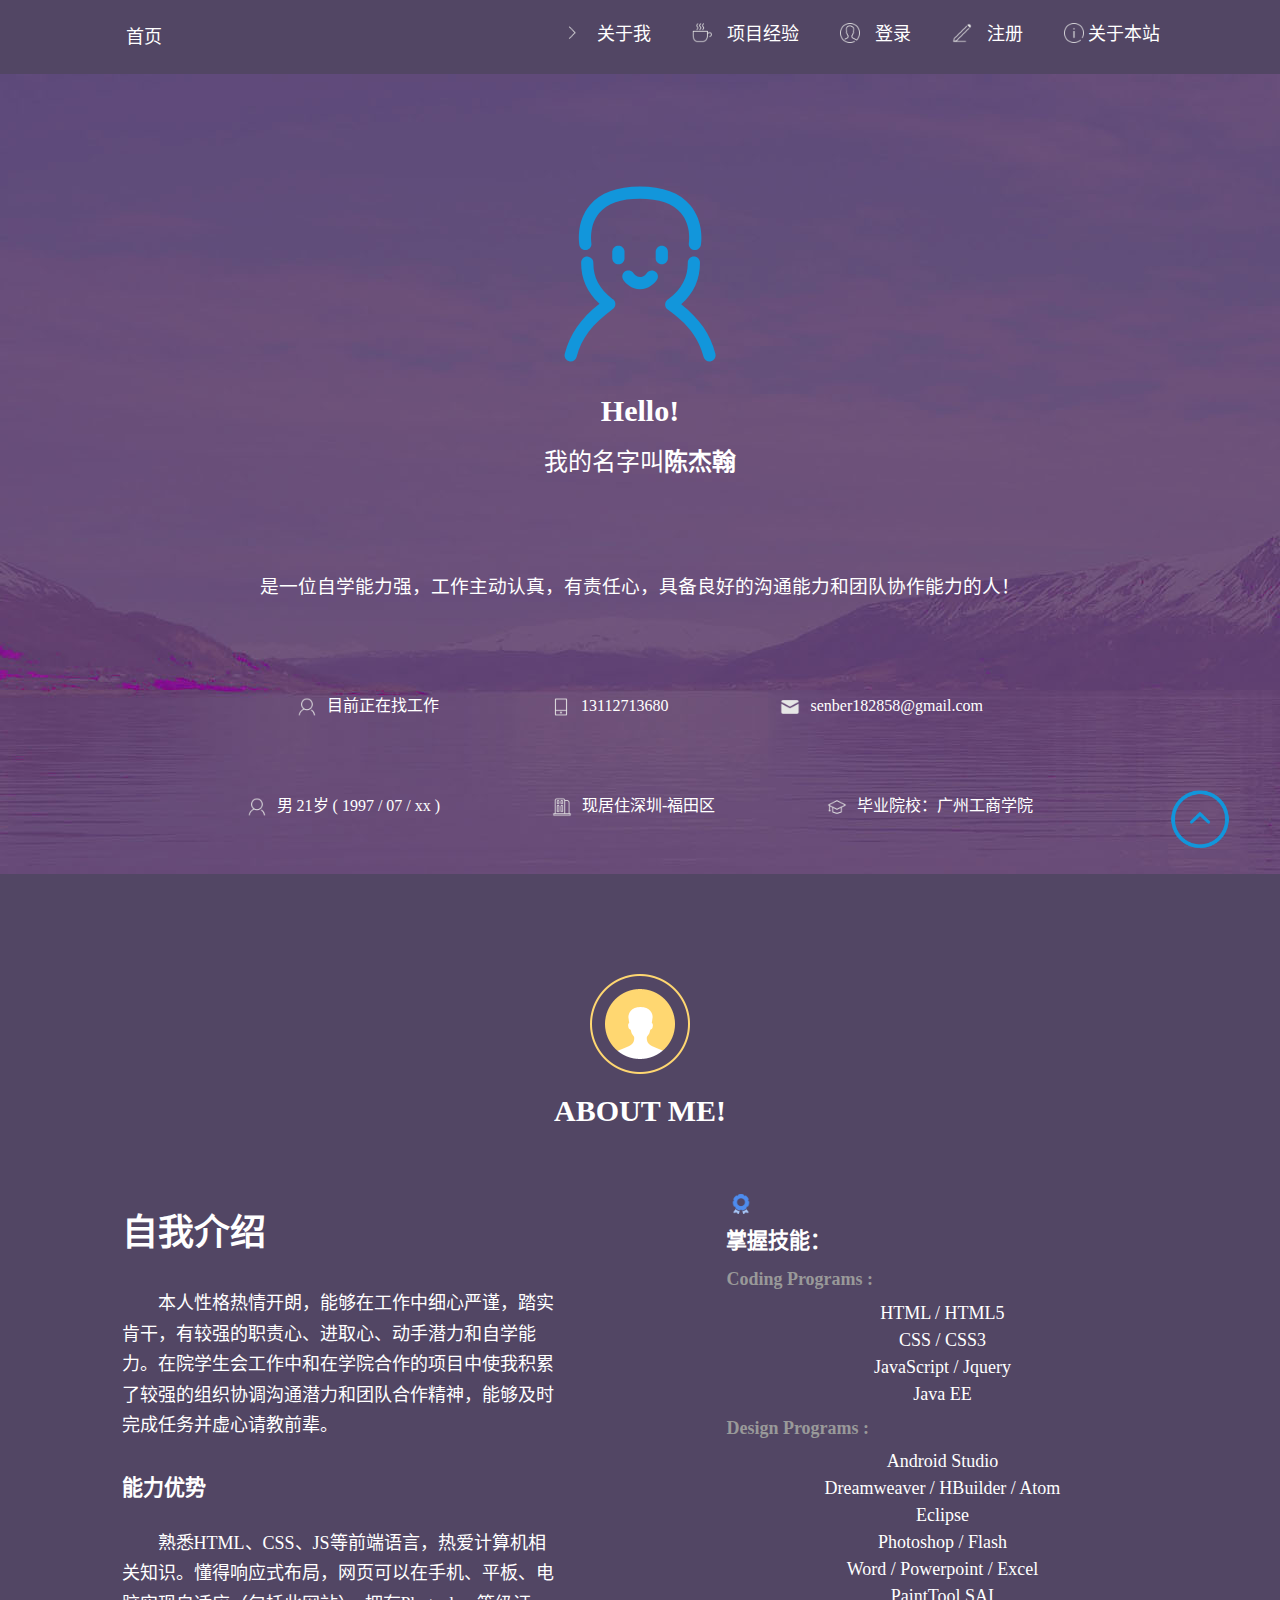
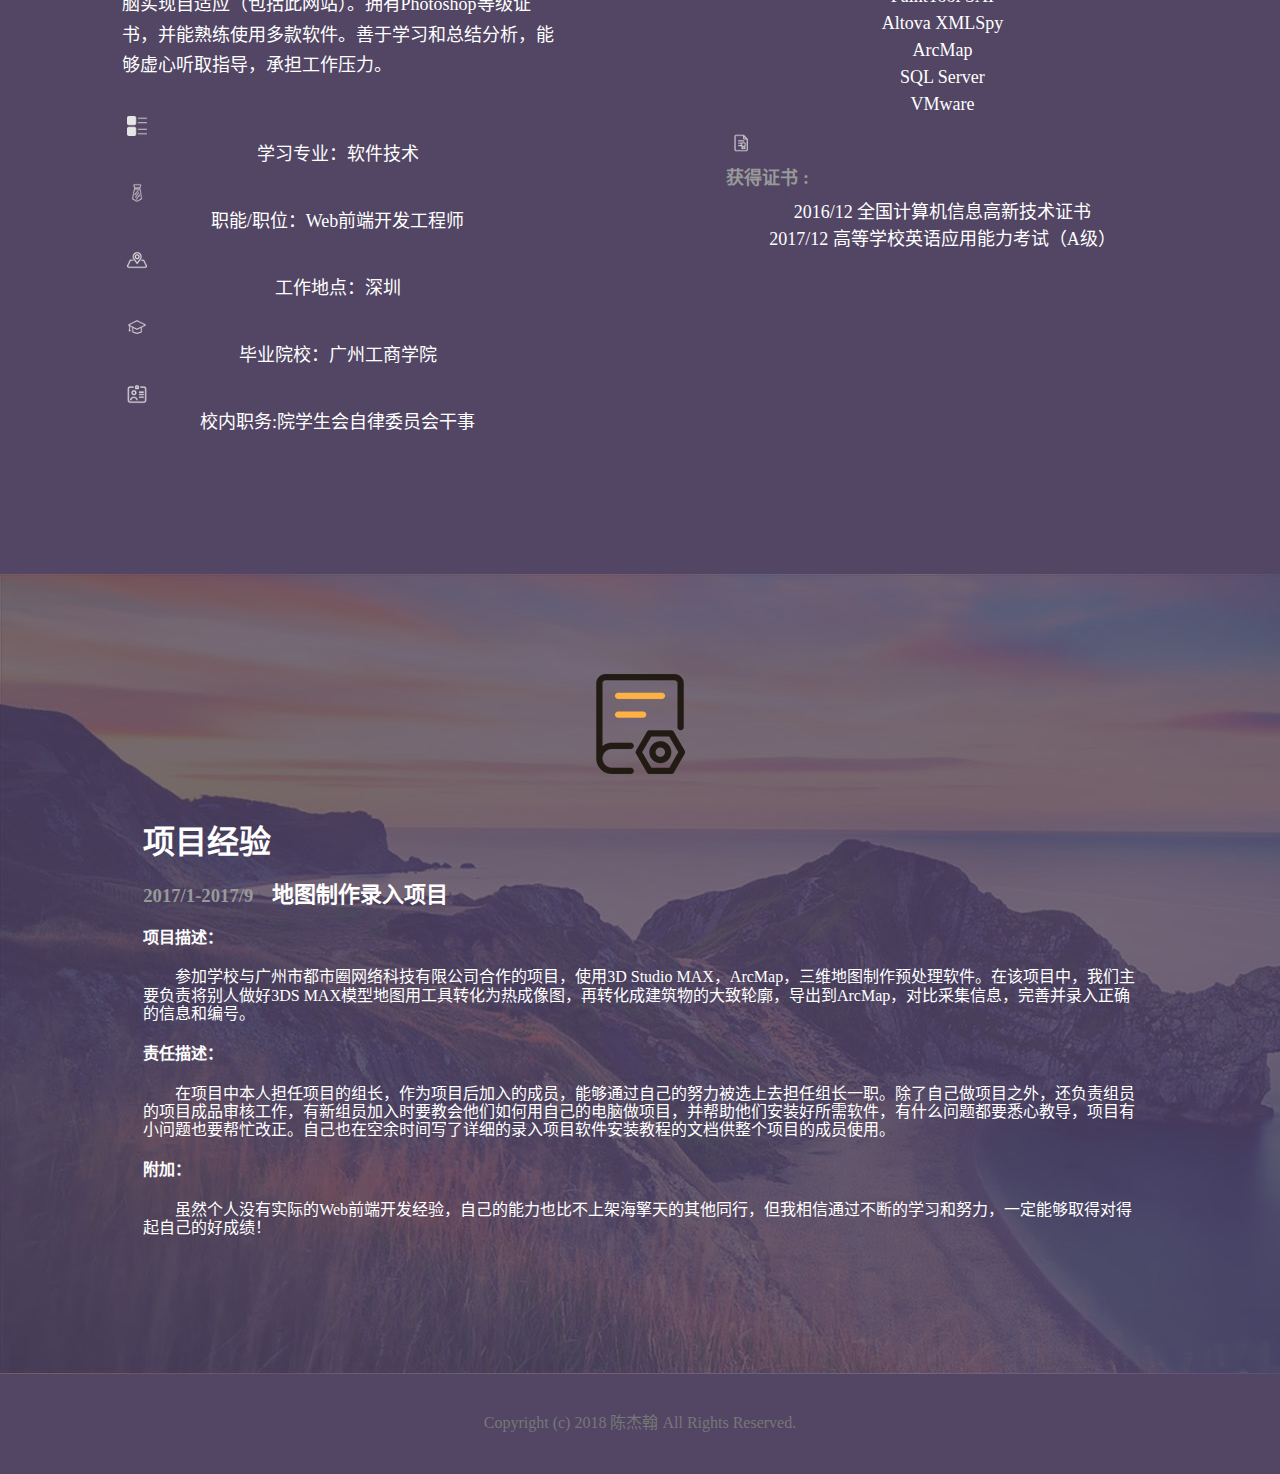
==== index.html @ fefbe946 "Initial commit" ====
<!DOCTYPE html>
<html lang="zh-CN">
<head>
  <meta charset="UTF-8">
  <meta name="viewport" content="width=device-width, initial-scale=1.0">
  <meta http-equiv="X-UA-Compatible" content="ie=edge">
  <title>Personal Homepage 个人主页</title>
  <link rel="stylesheet" href="css/loader.css">
  <script type='text/javascript' src='js/jquery.min.js'></script>
  <link rel="stylesheet" href="css/normalize.css">
  <link rel="stylesheet" href="css/main.css">
  <link rel="stylesheet" href="css/buttons.css">
  <link rel="stylesheet" media="(max-width:766px)" href="css/main-mobile.css">
</head>
<body>
<!--页面加载start-->
  <link rel="stylesheet" type="text/css" href="css/loader.css">
    <script type="text/javascript">
    // 等待所有加载
      $(window).load(function(){
        $('body').addClass('loaded');
        $('#loader-wrapper .load_title').remove();
      });
    </script>
  <div id="loader-wrapper">
      <div id="loader"></div>
      <div class="loader-section section-left"></div>
      <div class="loader-section section-right"></div>
      <div class="load_title">正在加载个人主页站点<br><span>V1.0（Test）</span></div>
  </div>
<!--页面加载end-->
    <div class="top-nav">
      <div class="container clear-float">
        <div class="fl">
          <a class="item" href="index.html">首页</a>
        </div>
        <div class="fr">
          <a href="#second-bar-background"><img class="item-logo" src="img/item01.png" alt="网络错误，图片无法显示！"></a>
          <a class="item" href="#second-bar-background" title="点击跳转到个人简介">关于我</a>
          <a href="#third-bar-background"><img class="item-logo" src="img/item02.png" alt="网络错误，图片无法显示！"></a>
          <a class="item" href="#third-bar-background" title="点击跳转到项目经验">项目经验</a>
          <a href="login.html"><img class="item-logo" src="img/item03.png" alt="网络错误，图片无法显示！"></a>
          <a class="item" href="login.html" title="点击跳转到登录页面">登录</a>
          <a href="register.html"><img class="item-logo" src="img/item04.png" alt="网络错误，图片无法显示！"></a>
          <a class="item" href="register.html" title="点击跳转到注册页面">注册</a>
          <label id="menu-toggle" for="menu-checkbox"><img class="item-logo button-hover" src="img/item05.png" alt="网络错误，图片无法显示！"></label>
          <label id="menu-toggle" class="item-button" for="menu-checkbox">关于本站</label>
          <input id="menu-checkbox" type="checkbox">
          <div class="bar-nav">
            <h1 style="text-align: center;">关于本站</h1>
            <h3 style="text-align: center;">此网站用于个人简历用途，不作为商业用途。</h3>
            <hr/>
            <h5 style="text-align: center;">所使用开发编辑器为Atom。</h5>
            <h5 style="text-align: right;">编写者：陈杰翰</h5>
            <h6 style="text-align: right;">创建时间-2018年9月20号</h6>
            <h6 style="text-align: right;">最后更新时间-2018年9月23号</h6>
            <h6 style="text-align: right;">版本：1.1.1 （Test）</h6>
          </div>
        </div>
      </div>
    </div>
    <div class="side-bar-background">
      <div class="side-bar">
        <div class="my-logo">
            <img class="my-logo-images" src="img/my-logo.png" alt="网络错误，图片无法显示！">
        </div>
        <div class="side-bar-title">
            <h1>Hello!</h1>
            <h2>我的名字叫<span>陈杰翰</span></h2>
            <h3>是一位自学能力强，工作主动认真，有责任心，具备良好的沟通能力和团队协作能力的人！</h3>
            <div class="first-tbody">
                <div class="first-tbody-text">
                  <img src="img/item06.png" alt="网络错误，图片无法显示！">目前正在找工作
                </div>
                <div class="first-tbody-text">
                  <img src="img/item07.png" alt="网络错误，图片无法显示！">13112713680
                </div>
                <div class="first-tbody-text">
                  <img src="img/item08.png" alt="网络错误，图片无法显示！">senber182858@gmail.com
                </div>
            </div>
            <div class="first-tbody">
                <div class="first-tbody-text">
                  <img src="img/item06.png" alt="网络错误，图片无法显示！">男 21岁 ( 1997 / 07 / xx )
                </div>
                <div class="first-tbody-text">
                  <img src="img/item09.png" alt="网络错误，图片无法显示！">现居住深圳-福田区
                </div>
                <div class="first-tbody-text">
                  <img src="img/item10.png" alt="网络错误，图片无法显示！">毕业院校：广州工商学院
                </div>
            </div>
        </div>
      </div>
    </div>
    <div id="second-bar-background" class="second-bar-background">
      <div class="second-bar">
        <div class="second-logo">
          <img class="second-logo-images" src="img/second-logo.png" alt="网络错误，图片无法显示！">
        </div>
        <div class="seb-text1">ABOUT ME!</div>
        <div class="sec-fl">
          <h1>自我介绍</h1>
          <div class="text-my">本人性格热情开朗，能够在工作中细心严谨，踏实肯干，有较强的职责心、进取心、动手潜力和自学能力。在院学生会工作中和在学院合作的项目中使我积累了较强的组织协调沟通潜力和团队合作精神，能够及时完成任务并虚心请教前辈。</div>
          <h3>能力优势</h3>
          <div class="text-my">熟悉HTML、CSS、JS等前端语言，热爱计算机相关知识。懂得响应式布局，网页可以在手机、平板、电脑实现自适应（包括此网站）。拥有Photoshop等级证书，并能熟练使用多款软件。善于学习和总结分析，能够虚心听取指导，承担工作压力。</div>
          <div class="text-logo">
              <div class="i">
                <img src="img/item11.png" alt="网络错误，图片无法显示！">
                <div class="t">学习专业：软件技术</div>
              </div>
              <div class="i">
                <img src="img/item12.png" alt="网络错误，图片无法显示！">
                <div class="t">职能/职位：Web前端开发工程师</div>
              </div>
              <div class="i">
                <img src="img/item13.png" alt="网络错误，图片无法显示！">
                <div class="t">工作地点：深圳</div>
              </div>
              <div class="i">
                <img src="img/item10.png" alt="网络错误，图片无法显示！">
                <div class="t">毕业院校：广州工商学院</div>
              </div>
              <div class="i">
                <img src="img/item15.png" alt="网络错误，图片无法显示！">
                <div class="t">校内职务:院学生会自律委员会干事</div>
              </div>
          </div>
        </div>
        <div class="sec-fr">
          <div class="text-logo">
            <div class="i">
              <img class="iix" src="img/item14.png" alt="网络错误，图片无法显示！">
              <h3>掌握技能：</h3>
              <h4>Coding Programs :</h4>
              <div class="t1">HTML / HTML5</div>
              <div class="t1">CSS / CSS3</div>
              <div class="t1">JavaScript / Jquery</div>
              <div class="t1">Java EE</div>
              <h4>Design Programs :</h4>
              <div class="t1">Android Studio</div>
              <div class="t1">Dreamweaver / HBuilder / Atom</div>
              <div class="t1">Eclipse</div>
              <div class="t1">Photoshop / Flash</div>
              <div class="t1">Word / Powerpoint / Excel</div>
              <div class="t1">PaintTool SAI</div>
              <div class="t1">Altova XMLSpy</div>
              <div class="t1">ArcMap</div>
              <div class="t1">SQL Server</div>
              <div class="t1">VMware</div>
            </div>
            <div class="i">
              <img class="iix" src="img/item16.png" alt="网络错误，图片无法显示！">
              <h4>获得证书 :</h4>
              <div class="t1">2016/12 全国计算机信息高新技术证书</div>
              <div class="t1">2017/12 高等学校英语应用能力考试（A级）</div>
            </div>
            <div class="t-bo"></div>
          </div>
        </div>
      </div>
    </div>
    <div id="third-bar-background" class="third-bar-background">
      <div class="third-bar">
        <div class="third-bar-logo">
          <img class="third-logo-images" src="img/third-logo.png" alt="网络错误，图片无法显示！">
        </div>
        <div class="third-full">
          <h1>项目经验</h1>
          <h3>2017/1-2017/9 &nbsp;&nbsp;&nbsp;<span class="t2">地图制作录入项目</span></h3>
          <h4>项目描述：</h4>
          <div class="t1"> 参加学校与广州市都市圈网络科技有限公司合作的项目，使用3D Studio MAX，ArcMap，三维地图制作预处理软件。在该项目中，我们主要负责将别人做好3DS MAX模型地图用工具转化为热成像图，再转化成建筑物的大致轮廓，导出到ArcMap，对比采集信息，完善并录入正确的信息和编号。</div>
          <h4>责任描述：</h4>
          <div class="t1"> 在项目中本人担任项目的组长，作为项目后加入的成员，能够通过自己的努力被选上去担任组长一职。除了自己做项目之外，还负责组员的项目成品审核工作，有新组员加入时要教会他们如何用自己的电脑做项目，并帮助他们安装好所需软件，有什么问题都要悉心教导，项目有小问题也要帮忙改正。自己也在空余时间写了详细的录入项目软件安装教程的文档供整个项目的成员使用。</div>
          <h4>附加：</h4>
          <div class="t1">虽然个人没有实际的Web前端开发经验，自己的能力也比不上架海擎天的其他同行，但我相信通过不断的学习和努力，一定能够取得对得起自己的好成绩！</div>
          <div class="t-bo"></div>
        </div>
      </div>
    </div>
    <div class="footer-background">
      <div class="footer">
        Copyright (c) 2018 陈杰翰 All Rights Reserved.
      </div>
    </div>
    <a href="#" title="返回顶部" class="item-backup">
      <img src="img/backup.png">
    </a>
</body>
</html>
---- css/loader.css ----
.chromeframe {
    margin: 0.2em 0;
    background: #ccc;
    color: #000;
    padding: 0.2em 0;
}

#loader-wrapper {
    position: fixed;
    top: 0;
    left: 0;
    width: 100%;
    height: 100%;
    z-index:999999999999;
}

#loader {
    display: block;
    position: relative;
    left: 50%;
    top: 50%;
    width: 150px;
    height: 150px;
    margin: -75px 0 0 -75px;
    border-radius: 50%;
    border: 3px solid transparent;
	/* COLOR 1 */
    border-top-color: #FFF;
    -webkit-animation: spin 2s linear infinite;
	  -ms-animation: spin 2s linear infinite;
	  -moz-animation: spin 2s linear infinite;
	  -o-animation: spin 2s linear infinite;
	  animation: spin 2s linear infinite;
    z-index:1001;
}

#loader:before {
        content: "";
        position: absolute;
        top: 5px;
        left: 5px;
        right: 5px;
        bottom: 5px;
        border-radius: 50%;
        border: 3px solid transparent;
		/* COLOR 2 */
        border-top-color: #FFF;
        -webkit-animation: spin 3s linear infinite;
        -moz-animation: spin 3s linear infinite;
        -o-animation: spin 3s linear infinite;
        -ms-animation: spin 3s linear infinite;
        animation: spin 3s linear infinite;
}

#loader:after {
        content: "";
        position: absolute;
        top: 15px;
        left: 15px;
        right: 15px;
        bottom: 15px;
        border-radius: 50%;
        border: 3px solid transparent;
        border-top-color: #FFF;
		/* COLOR 3 */
        -moz-animation: spin 1.5s linear infinite;
        -o-animation: spin 1.5s linear infinite;
        -ms-animation: spin 1.5s linear infinite;
        -webkit-animation: spin 1.5s linear infinite;
          animation: spin 1.5s linear infinite;
}

@-webkit-keyframes spin {
        0%{
            -webkit-transform: rotate(0deg);
            -ms-transform: rotate(0deg);
            transform: rotate(0deg);
        }100%{
            -webkit-transform: rotate(360deg);
            -ms-transform: rotate(360deg);
            transform: rotate(360deg);
          }
}

@keyframes spin {
        0%{
            -webkit-transform: rotate(0deg);
            -ms-transform: rotate(0deg);
            transform: rotate(0deg);
        }100%{
            -webkit-transform: rotate(360deg);
            -ms-transform: rotate(360deg);
            transform: rotate(360deg);
          }
}

#loader-wrapper .loader-section {
        position: fixed;
        top: 0;
        width: 51%;
        height: 100%;
		    background: #524664;
        z-index: 1000;
        -webkit-transform: translateX(0);
        -ms-transform: translateX(0);
        transform: translateX(0);
}

#loader-wrapper .loader-section.section-left {left: 0;}
#loader-wrapper .loader-section.section-right {right: 0;}

/* Loaded */
.loaded #loader-wrapper .loader-section.section-left {
		height:100%;
        -webkit-transform: translateX(-100%);
            -ms-transform: translateX(-100%);
                transform: translateX(-100%);
        -webkit-transition: all 0.7s 0.3s cubic-bezier(0.745, 0.145, 0.855, 1.000);
                transition: all 0.7s 0.3s cubic-bezier(0.745, 0.145, 0.855, 1.000);
}

.loaded #loader-wrapper .loader-section.section-right {
		height:100%;
        -webkit-transform: translateX(100%);
            -ms-transform: translateX(100%)
                transform: translateX(100%);
		-webkit-transition: all 0.7s 0.3s cubic-bezier(0.745, 0.145, 0.855, 1.000);
            transition: all 0.7s 0.3s cubic-bezier(0.745, 0.145, 0.855, 1.000);
}

.loaded #loader {
        opacity: 0;
        -webkit-transition: all 0.3s ease-out;
                transition: all 0.3s ease-out;
}

.loaded #loader-wrapper {
        visibility: hidden;
        -webkit-transform: translateY(-100%);
            -ms-transform: translateY(-100%);
                transform: translateY(-100%);
        -webkit-transition: all 0.3s 1s ease-out;
                transition: all 0.3s 1s ease-out;
}

/* JavaScript Turned Off */
.no-js #loader-wrapper {display: none;}
.no-js h1 {color: #222222;}
#loader-wrapper .load_title {
	font-family:'Open Sans';
	color:#FFF; font-size:19px; width:100%; text-align:center; z-index:9999999999999; position:absolute; top:60%; opacity:1; line-height:30px; }
#loader-wrapper .load_title span {	font-weight:normal; font-style:italic; font-size:13px; color:#FFF; opacity:0.5;}
---- css/main.css ----
* {
  -webkit-box-sizing: border-box;
  box-sizing: border-box;
}

body {
  font-size: 16px;
  font-weight: 500;
  color: #FFF;
  background: #f9f9f9;
}

a {
  text-decoration: none;
}

img {
  display: block;
  max-width: 100%; /*将图片大小限制为100%*/
}

.side-bar-background,
.side-bar-images2,
.side-bar-images3,
.second-bar-background,
.third-bar-background {
  width: 100%;
  height: 800px;
}

.footer-background {
  width: 100%;
  height: 100px;
  background: #524664;
}

.side-bar-background {
  background: url(../img/start-header-images.jpg);
}

.second-bar-background {
  background: #524664;
  height: 1300px;
}

.third-bar-background {
  background: url(../img/start-header-images4.jpg);
}

.side-bar-images2 {
  background: url(../img/start-header-images2.jpg);
}

.side-bar-images3 {
  background: url(../img/start-header-images3.jpg);
}

.side-bar-background .my-logo-images,
.second-bar-background .second-logo-images,
.third-bar-background .third-logo-images {
  margin: 0 auto;
  padding-top: 100px;
}

.header .logo {
  line-height: 1;
  border: 5px solid #eee;
  padding: 10px 20px; /*前指上下后指左右*/
  display: inline-block;
  font-size: 30px;
  margin-bottom: 15px;
}

.container {
  display: block;
  margin: 0 auto;
  color: #FFF;
}

.top-nav {
  background: #524664;

}

.top-nav .container {
  max-width: 1080px;
  padding: 20px;
  font-size: 18px;
}

.fl {
  float: left;
  line-height: 34px;
}

.fl .item {
  padding: 5px;
  border: 1px solid #524664;
  border-radius: 8px;
}

.fr {
  float: right;
}

.fr .item {
  margin-right: 30px;
  margin-left: 5px;
  padding: 5px;
  border: 1px solid #524664;
  border-radius: 8px;
}

.fl .item,
.fr .item {
  color: #FFF;
}

.fl .item:hover,
.fr .item:hover {
  color: #777;

  border: 1px solid blue ;
  border-radius: 8px;
}

.clear-float:after,
.clear-float:before {
  content: " ";
  display: block;
  clear: both; /*清除浮动(重点)*/
}

.item-logo {
    width: 20px;
    height: 20px;
    position: relative;
    display: inline-block;
    top: 3px;
}

 .sidebar {
  position: absolute;
  left: 10%;
}

.bar-nav {
  position: absolute;
  top:74px;
  background: rgba(255, 255, 255, 0.5);
  max-width: 650px;
  display: none;
  border-bottom-right-radius:8px;
  border-bottom-left-radius:8px;
  padding-left: 110px;
  padding-right: 110px;
}

#menu-checkbox:checked ~ .bar-nav {
  display: block;
}

#menu-checkbox {
  display: none;
}

.side-bar-title >* {
  text-align: center;
  font-weight: 400;
}

.side-bar-title h1 {
  font-size: 30px;
  font-weight: 800;
}

.side-bar-title span {
  font-weight: 800;
}

.side-bar-title h3 {
  margin-top: 100px;
}

.side-bar,
.second-bar,
.third-bar {
  max-width: 1080px;
  margin: 0 auto;
}

.first-tbody {
  margin-top: 80px;
  min-width: 100%;
  display: inline-block;
}

.first-tbody img {
  width: 20px;
  height: 20px;
  float: left;
  margin-right: 10px;
}

.first-tbody .first-tbody-text {
  display: inline-block;
  margin-left: 5%;
  margin-right: 5%;
}

.seb-text1 {
  font-weight: 800;
  font-size: 30px;
  margin-top: 20px;
  text-align: center;
}

.sec-fl {
  float: left;
  margin-right: 8%;
  margin-left: 2%;
}
.sec-fr {
  float: right;
  margin-left: 8%;
  margin-right: 2%;
}
.sec-fl,
.sec-fr {
  margin-top: 50px;
  width: 40%;
  font-size: 18px;
  line-height: 1.7;
}

.third-full {
  width: 92%;
  margin-top: 50px;
  margin-left: 4%;
  margin-right: 4%;
}

.text-logo {
  margin-top: 30px;
  margin: 0 auto;
}
.text-my {
  margin-bottom: 30px;
}
.i img {
  width: 30px;
  height: 30px;
  padding: 5px;
  margin-top: 10px;
}
.i h3,
.i h4 {
  margin-block-start: 5px;
  margin-block-end: 5px;
}
.i h4,
.third-full h3{
  color: #999;
}
.i .t,
.i .t1 {
  text-align: center;
  line-height: 1.5;
}
.t2 {
  color: #FFF;
  font-size: 22px;
}
.third-full .t1,
.text-my {
  text-indent: 2em;
}

.footer {
  text-align: center;
  color: #777;
  padding-top: 40px;
}

.item-backup {
  position: fixed;
  right: 50px;
  bottom: 50px;
  width: 60px;
  height: 60px;
}

.t-bo {
  padding-bottom: 15%;
}
---- css/main-mobile.css ----
.side-bar-title h3 {
  margin-top:30px;
  padding: 5%;
  line-height: 1.7;
}
.first-tbody {
  margin-top: 30px;
}
.fr .item {
  display: none;
}
.bar-nav {
  padding-left:5px;
  padding-right: 5px;
}
.item-button {
  display: none;
}
.sec-fl h1{
  margin-left: 10%;
}

.i img {
  margin-left: 20%;
}

.i .iix {
  margin-left: 0;
}

.sec-fl {
  margin-left: 5%;
  margin-right: 5%;
  width: 90%;
  float:none;
}
.sec-fr {
  margin-left: 5%;
  margin-right: 5%;
  width: 90%;
  float:none;
}
.second-bar-background {
  height: auto;
}
.third-bar-background {
  height: auto;
}
.item-backup {
  position: fixed;
  right: 20px;
  bottom: 50px;
  width: 45px;
  height: 45px;
}
.side-bar-title h3 {
  text-indent: 2em;
}
---- css/loader.css ----
.chromeframe {
    margin: 0.2em 0;
    background: #ccc;
    color: #000;
    padding: 0.2em 0;
}

#loader-wrapper {
    position: fixed;
    top: 0;
    left: 0;
    width: 100%;
    height: 100%;
    z-index:999999999999;
}

#loader {
    display: block;
    position: relative;
    left: 50%;
    top: 50%;
    width: 150px;
    height: 150px;
    margin: -75px 0 0 -75px;
    border-radius: 50%;
    border: 3px solid transparent;
	/* COLOR 1 */
    border-top-color: #FFF;
    -webkit-animation: spin 2s linear infinite;
	  -ms-animation: spin 2s linear infinite;
	  -moz-animation: spin 2s linear infinite;
	  -o-animation: spin 2s linear infinite;
	  animation: spin 2s linear infinite;
    z-index:1001;
}

#loader:before {
        content: "";
        position: absolute;
        top: 5px;
        left: 5px;
        right: 5px;
        bottom: 5px;
        border-radius: 50%;
        border: 3px solid transparent;
		/* COLOR 2 */
        border-top-color: #FFF;
        -webkit-animation: spin 3s linear infinite;
        -moz-animation: spin 3s linear infinite;
        -o-animation: spin 3s linear infinite;
        -ms-animation: spin 3s linear infinite;
        animation: spin 3s linear infinite;
}

#loader:after {
        content: "";
        position: absolute;
        top: 15px;
        left: 15px;
        right: 15px;
        bottom: 15px;
        border-radius: 50%;
        border: 3px solid transparent;
        border-top-color: #FFF;
		/* COLOR 3 */
        -moz-animation: spin 1.5s linear infinite;
        -o-animation: spin 1.5s linear infinite;
        -ms-animation: spin 1.5s linear infinite;
        -webkit-animation: spin 1.5s linear infinite;
          animation: spin 1.5s linear infinite;
}

@-webkit-keyframes spin {
        0%{
            -webkit-transform: rotate(0deg);
            -ms-transform: rotate(0deg);
            transform: rotate(0deg);
        }100%{
            -webkit-transform: rotate(360deg);
            -ms-transform: rotate(360deg);
            transform: rotate(360deg);
          }
}

@keyframes spin {
        0%{
            -webkit-transform: rotate(0deg);
            -ms-transform: rotate(0deg);
            transform: rotate(0deg);
        }100%{
            -webkit-transform: rotate(360deg);
            -ms-transform: rotate(360deg);
            transform: rotate(360deg);
          }
}

#loader-wrapper .loader-section {
        position: fixed;
        top: 0;
        width: 51%;
        height: 100%;
		    background: #524664;
        z-index: 1000;
        -webkit-transform: translateX(0);
        -ms-transform: translateX(0);
        transform: translateX(0);
}

#loader-wrapper .loader-section.section-left {left: 0;}
#loader-wrapper .loader-section.section-right {right: 0;}

/* Loaded */
.loaded #loader-wrapper .loader-section.section-left {
		height:100%;
        -webkit-transform: translateX(-100%);
            -ms-transform: translateX(-100%);
                transform: translateX(-100%);
        -webkit-transition: all 0.7s 0.3s cubic-bezier(0.745, 0.145, 0.855, 1.000);
                transition: all 0.7s 0.3s cubic-bezier(0.745, 0.145, 0.855, 1.000);
}

.loaded #loader-wrapper .loader-section.section-right {
		height:100%;
        -webkit-transform: translateX(100%);
            -ms-transform: translateX(100%)
                transform: translateX(100%);
		-webkit-transition: all 0.7s 0.3s cubic-bezier(0.745, 0.145, 0.855, 1.000);
            transition: all 0.7s 0.3s cubic-bezier(0.745, 0.145, 0.855, 1.000);
}

.loaded #loader {
        opacity: 0;
        -webkit-transition: all 0.3s ease-out;
                transition: all 0.3s ease-out;
}

.loaded #loader-wrapper {
        visibility: hidden;
        -webkit-transform: translateY(-100%);
            -ms-transform: translateY(-100%);
                transform: translateY(-100%);
        -webkit-transition: all 0.3s 1s ease-out;
                transition: all 0.3s 1s ease-out;
}

/* JavaScript Turned Off */
.no-js #loader-wrapper {display: none;}
.no-js h1 {color: #222222;}
#loader-wrapper .load_title {
	font-family:'Open Sans';
	color:#FFF; font-size:19px; width:100%; text-align:center; z-index:9999999999999; position:absolute; top:60%; opacity:1; line-height:30px; }
#loader-wrapper .load_title span {	font-weight:normal; font-style:italic; font-size:13px; color:#FFF; opacity:0.5;}
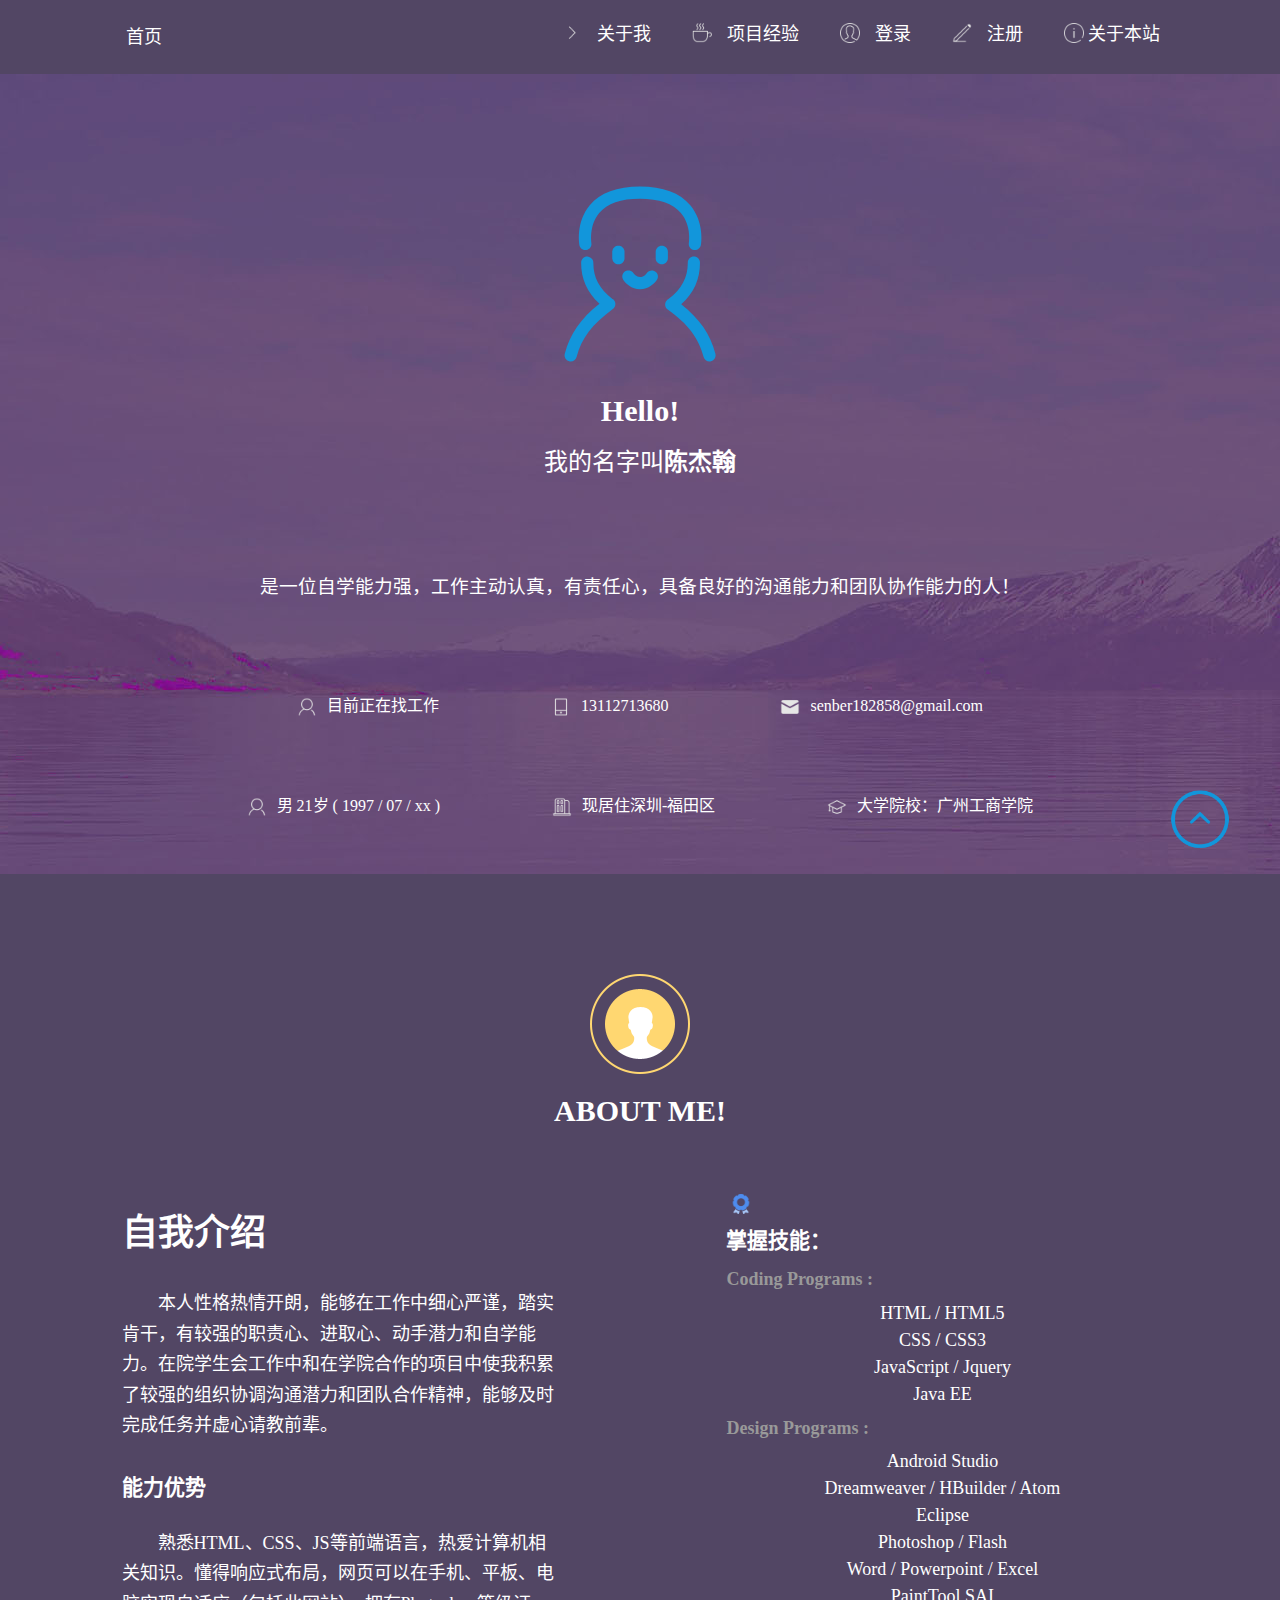
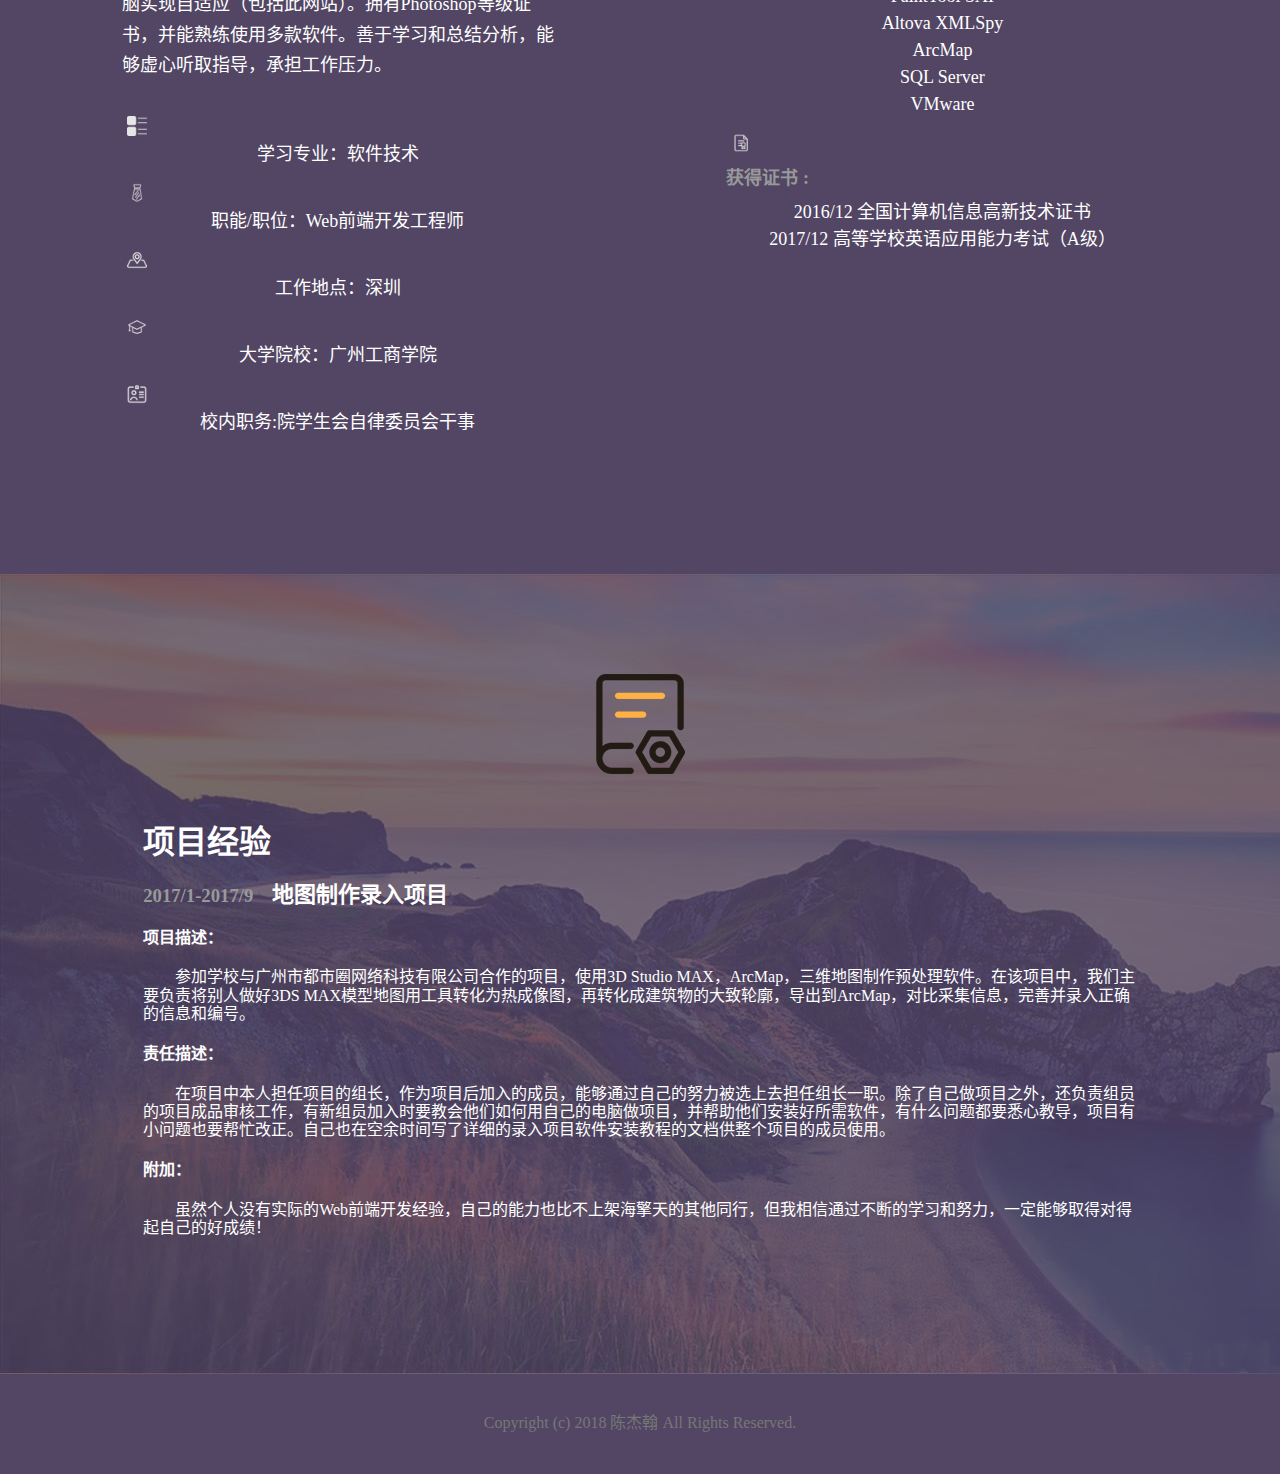
==== commit 0d007820: "Personal Homepage-me" ====
--- a/index.html
+++ b/index.html
@@ -87,7 +87,7 @@
                   <img src="img/item09.png" alt="网络错误，图片无法显示！">现居住深圳-福田区
                 </div>
                 <div class="first-tbody-text">
-                  <img src="img/item10.png" alt="网络错误，图片无法显示！">毕业院校：广州工商学院
+                  <img src="img/item10.png" alt="网络错误，图片无法显示！">大学院校：广州工商学院
                 </div>
             </div>
         </div>
@@ -119,7 +119,7 @@
               </div>
               <div class="i">
                 <img src="img/item10.png" alt="网络错误，图片无法显示！">
-                <div class="t">毕业院校：广州工商学院</div>
+                <div class="t">大学院校：广州工商学院</div>
               </div>
               <div class="i">
                 <img src="img/item15.png" alt="网络错误，图片无法显示！">
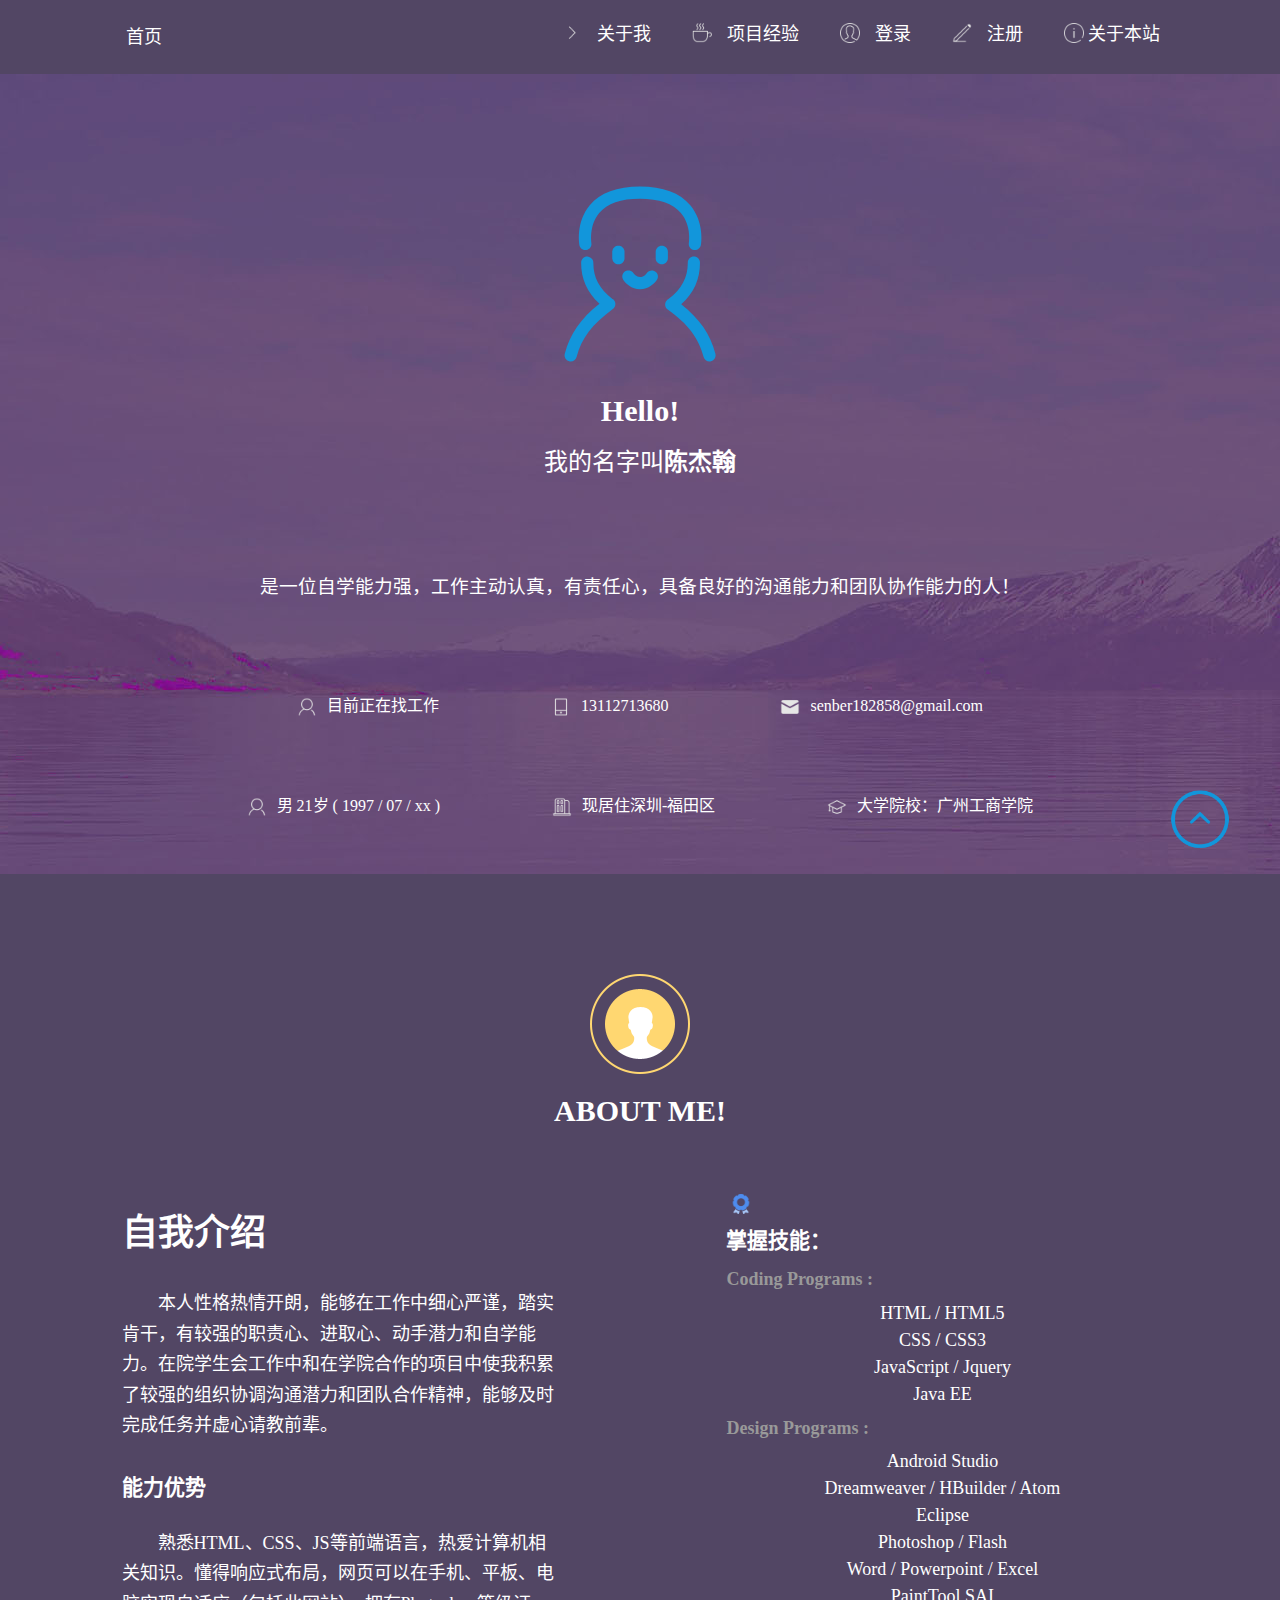
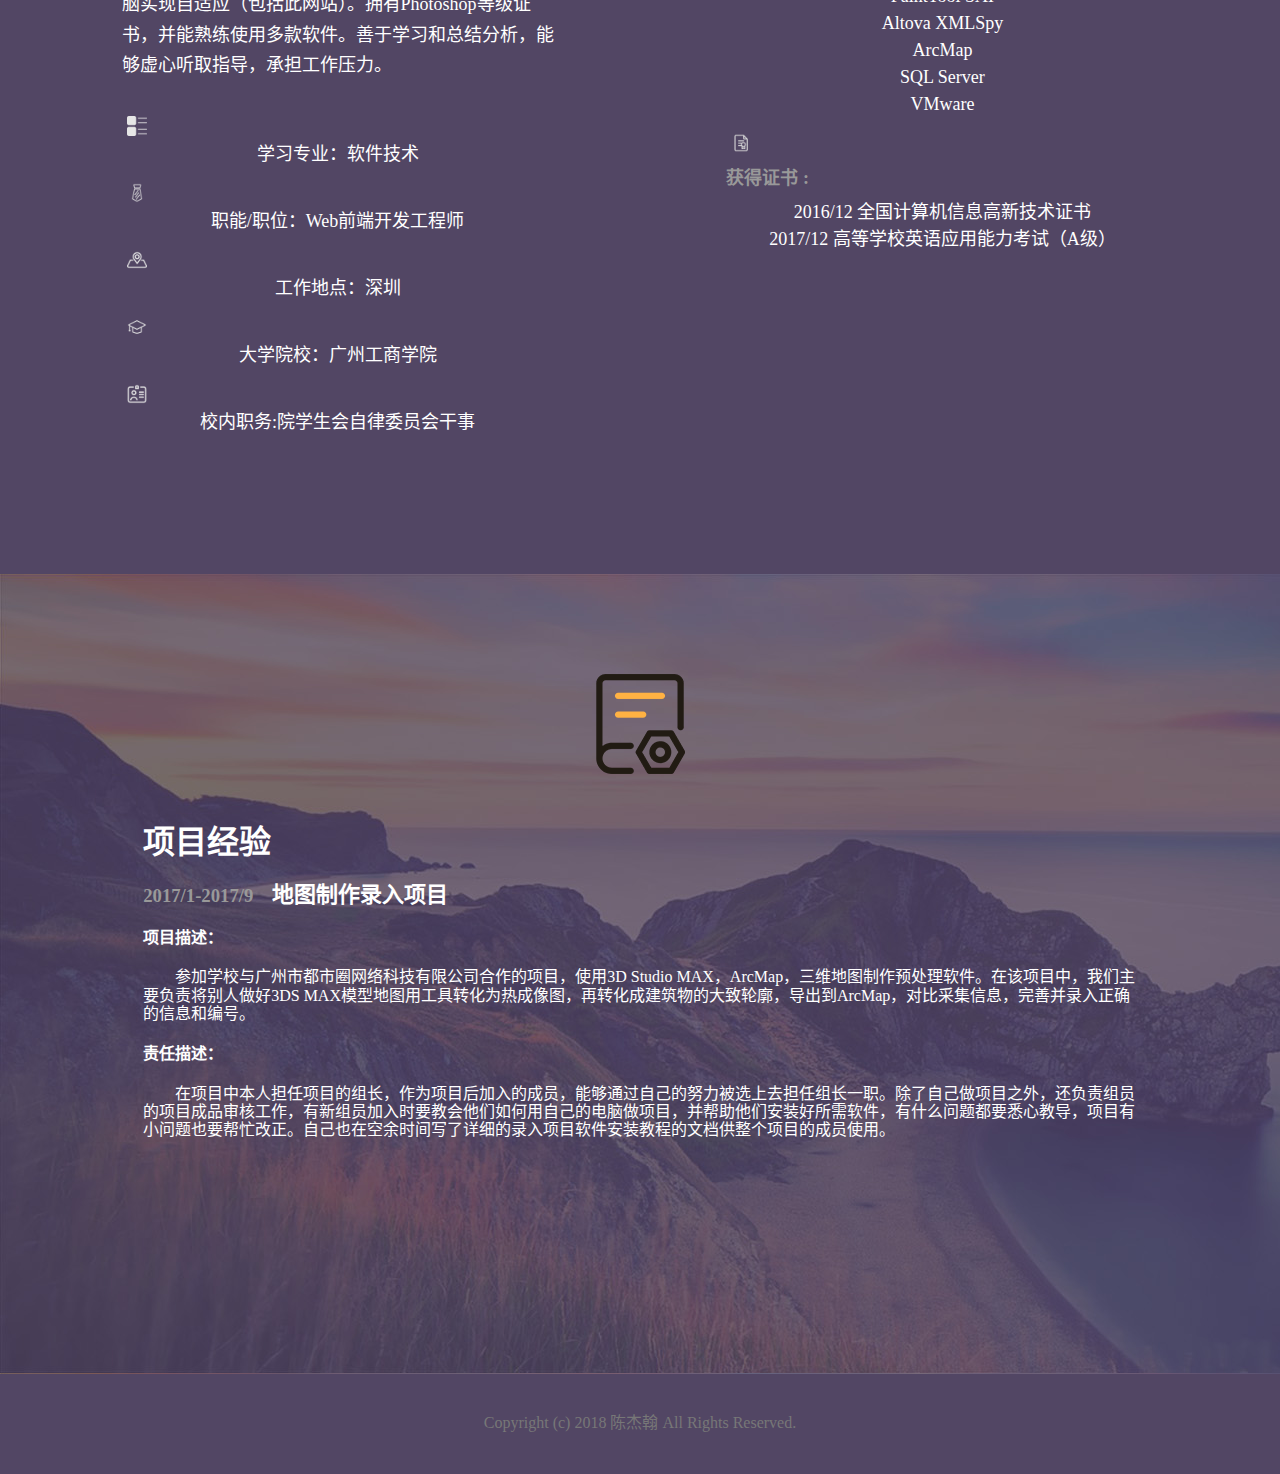
==== commit 6bf64746: "Presonal" ====
--- a/index.html
+++ b/index.html
@@ -26,7 +26,7 @@
       <div id="loader"></div>
       <div class="loader-section section-left"></div>
       <div class="loader-section section-right"></div>
-      <div class="load_title">正在加载个人主页站点<br><span>V1.0（Test）</span></div>
+      <div class="load_title">正在加载个人主页站点<br><span>V1.1.1（Test）</span></div>
   </div>
 <!--页面加载end-->
     <div class="top-nav">
@@ -172,9 +172,6 @@
           <div class="t1"> 参加学校与广州市都市圈网络科技有限公司合作的项目，使用3D Studio MAX，ArcMap，三维地图制作预处理软件。在该项目中，我们主要负责将别人做好3DS MAX模型地图用工具转化为热成像图，再转化成建筑物的大致轮廓，导出到ArcMap，对比采集信息，完善并录入正确的信息和编号。</div>
           <h4>责任描述：</h4>
           <div class="t1"> 在项目中本人担任项目的组长，作为项目后加入的成员，能够通过自己的努力被选上去担任组长一职。除了自己做项目之外，还负责组员的项目成品审核工作，有新组员加入时要教会他们如何用自己的电脑做项目，并帮助他们安装好所需软件，有什么问题都要悉心教导，项目有小问题也要帮忙改正。自己也在空余时间写了详细的录入项目软件安装教程的文档供整个项目的成员使用。</div>
-          <h4>附加：</h4>
-          <div class="t1">虽然个人没有实际的Web前端开发经验，自己的能力也比不上架海擎天的其他同行，但我相信通过不断的学习和努力，一定能够取得对得起自己的好成绩！</div>
-          <div class="t-bo"></div>
         </div>
       </div>
     </div>
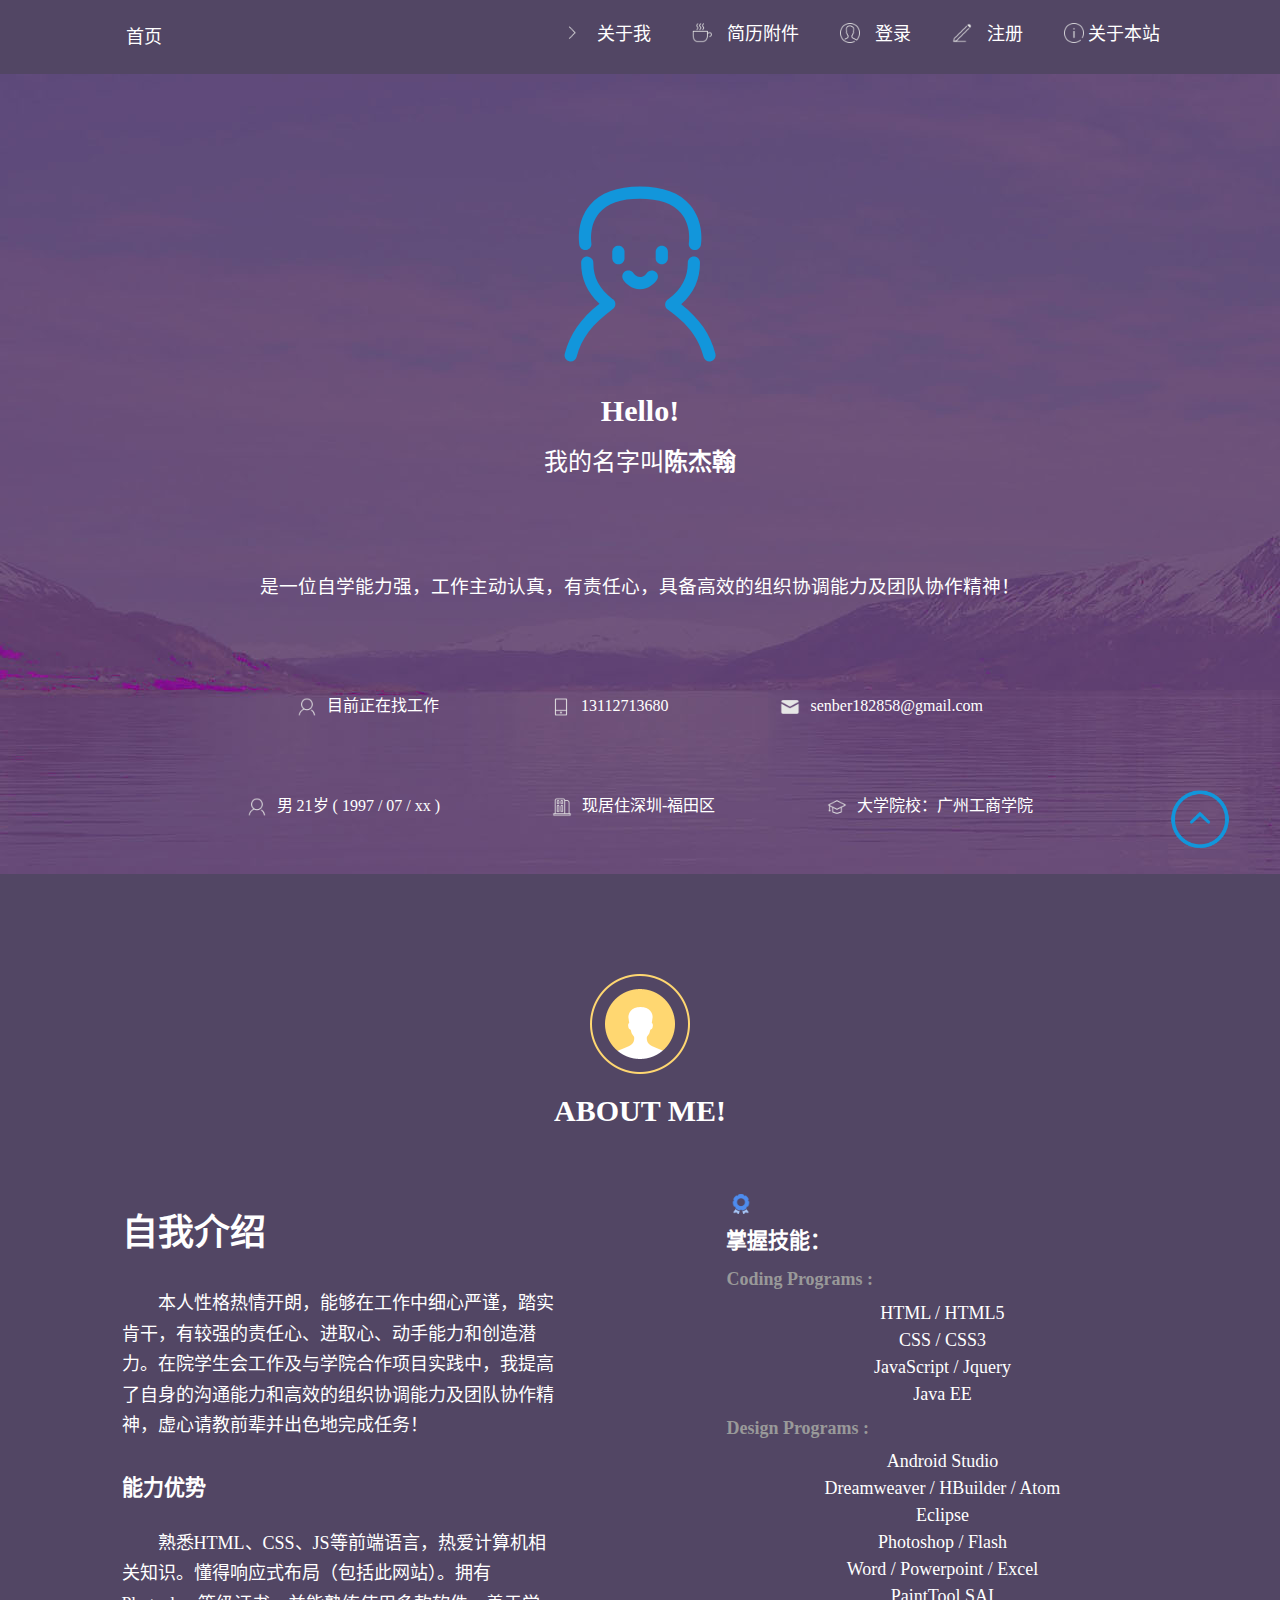
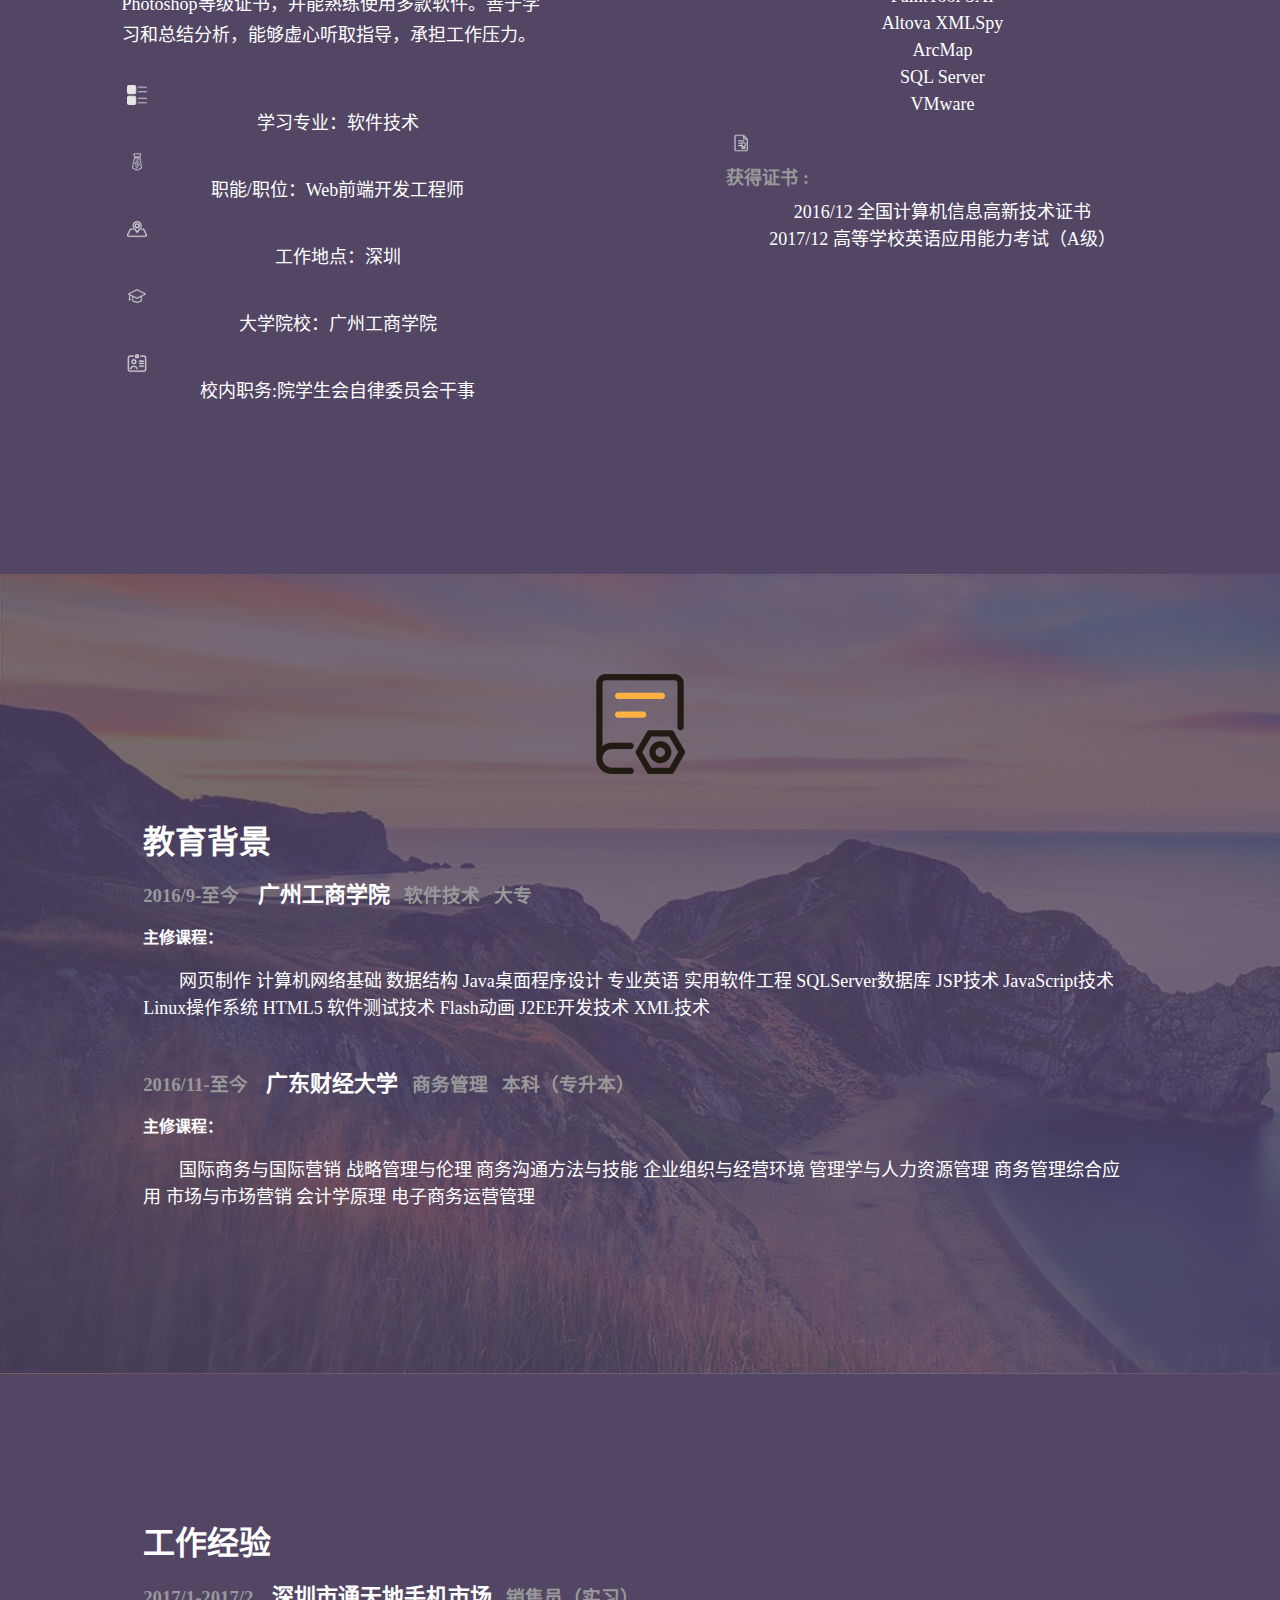
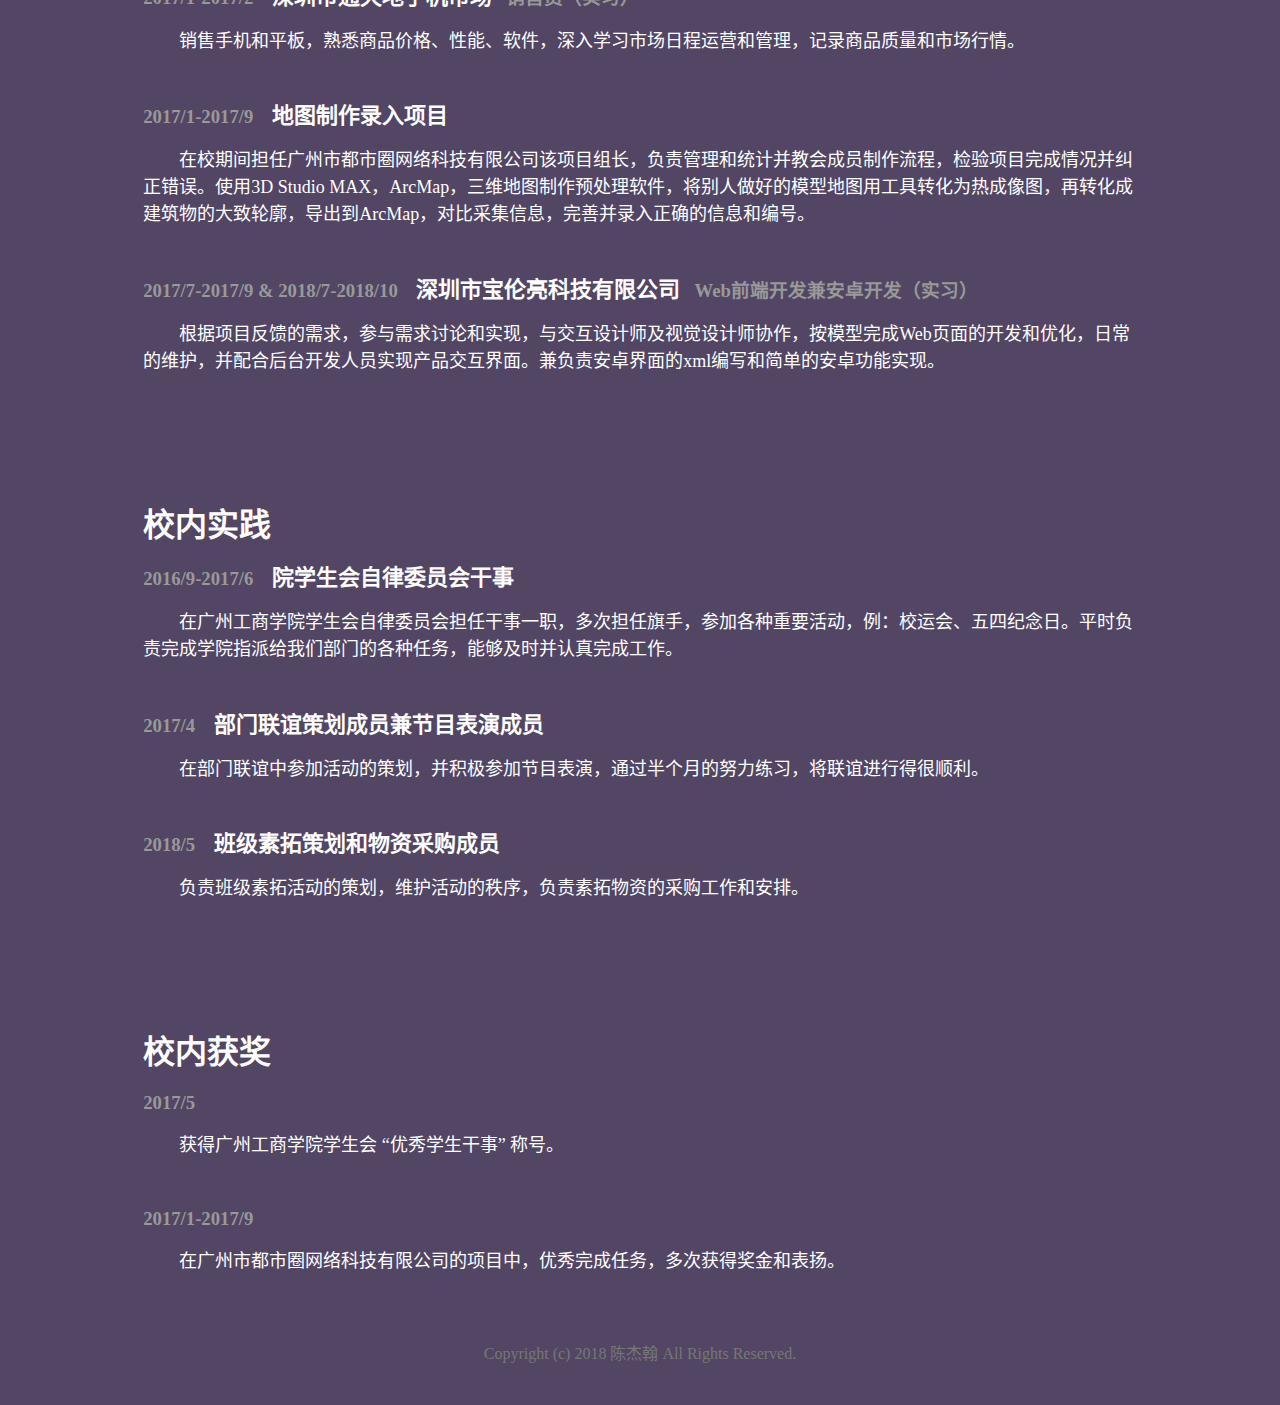
==== commit 0cc68120: "Personal Homepage-me" ====
--- a/index.html
+++ b/index.html
@@ -2,7 +2,7 @@
 <html lang="zh-CN">
 <head>
   <meta charset="UTF-8">
-  <meta name="viewport" content="width=device-width, initial-scale=1.0">
+  <meta name="viewport" content="width=device-width, initial-scale=1.0, user-scalable=0">
   <meta http-equiv="X-UA-Compatible" content="ie=edge">
   <title>Personal Homepage 个人主页</title>
   <link rel="stylesheet" href="css/loader.css">
@@ -37,8 +37,8 @@
         <div class="fr">
           <a href="#second-bar-background"><img class="item-logo" src="img/item01.png" alt="网络错误，图片无法显示！"></a>
           <a class="item" href="#second-bar-background" title="点击跳转到个人简介">关于我</a>
-          <a href="#third-bar-background"><img class="item-logo" src="img/item02.png" alt="网络错误，图片无法显示！"></a>
-          <a class="item" href="#third-bar-background" title="点击跳转到项目经验">项目经验</a>
+          <a href="pdf/简历.pdf" target="_blank"><img class="item-logo" src="img/item02.png" alt="网络错误，图片无法显示！"></a>
+          <a class="item" href="pdf/简历.pdf" target="_blank" title="点击跳转到简历附件">简历附件</a>
           <a href="login.html"><img class="item-logo" src="img/item03.png" alt="网络错误，图片无法显示！"></a>
           <a class="item" href="login.html" title="点击跳转到登录页面">登录</a>
           <a href="register.html"><img class="item-logo" src="img/item04.png" alt="网络错误，图片无法显示！"></a>
@@ -67,7 +67,7 @@
         <div class="side-bar-title">
             <h1>Hello!</h1>
             <h2>我的名字叫<span>陈杰翰</span></h2>
-            <h3>是一位自学能力强，工作主动认真，有责任心，具备良好的沟通能力和团队协作能力的人！</h3>
+            <h3>是一位自学能力强，工作主动认真，有责任心，具备高效的组织协调能力及团队协作精神！</h3>
             <div class="first-tbody">
                 <div class="first-tbody-text">
                   <img src="img/item06.png" alt="网络错误，图片无法显示！">目前正在找工作
@@ -101,9 +101,9 @@
         <div class="seb-text1">ABOUT ME!</div>
         <div class="sec-fl">
           <h1>自我介绍</h1>
-          <div class="text-my">本人性格热情开朗，能够在工作中细心严谨，踏实肯干，有较强的职责心、进取心、动手潜力和自学能力。在院学生会工作中和在学院合作的项目中使我积累了较强的组织协调沟通潜力和团队合作精神，能够及时完成任务并虚心请教前辈。</div>
+          <div class="text-my">本人性格热情开朗，能够在工作中细心严谨，踏实肯干，有较强的责任心、进取心、动手能力和创造潜力。在院学生会工作及与学院合作项目实践中，我提高了自身的沟通能力和高效的组织协调能力及团队协作精神，虚心请教前辈并出色地完成任务！</div>
           <h3>能力优势</h3>
-          <div class="text-my">熟悉HTML、CSS、JS等前端语言，热爱计算机相关知识。懂得响应式布局，网页可以在手机、平板、电脑实现自适应（包括此网站）。拥有Photoshop等级证书，并能熟练使用多款软件。善于学习和总结分析，能够虚心听取指导，承担工作压力。</div>
+          <div class="text-my">熟悉HTML、CSS、JS等前端语言，热爱计算机相关知识。懂得响应式布局（包括此网站）。拥有Photoshop等级证书，并能熟练使用多款软件。善于学习和总结分析，能够虚心听取指导，承担工作压力。</div>
           <div class="text-logo">
               <div class="i">
                 <img src="img/item11.png" alt="网络错误，图片无法显示！">
@@ -166,15 +166,40 @@
           <img class="third-logo-images" src="img/third-logo.png" alt="网络错误，图片无法显示！">
         </div>
         <div class="third-full">
-          <h1>项目经验</h1>
+          <h1>教育背景</h1>
+          <h3>2016/9-至今 &nbsp;&nbsp;&nbsp;<span class="t2">广州工商学院</span>&nbsp;&nbsp;&nbsp;软件技术&nbsp;&nbsp;&nbsp;大专</h3>
+          <h4>主修课程：</h4>
+          <div class="t1"> 网页制作 计算机网络基础 数据结构 Java桌面程序设计 专业英语 实用软件工程 SQLServer数据库 JSP技术 JavaScript技术 Linux操作系统 HTML5 软件测试技术 Flash动画 J2EE开发技术 XML技术</div>
+          <h3>2016/11-至今 &nbsp;&nbsp;&nbsp;<span class="t2">广东财经大学</span>&nbsp;&nbsp;&nbsp;商务管理&nbsp;&nbsp;&nbsp;本科（专升本）</h3>
+          <h4>主修课程：</h4>
+          <div class="t1"> 国际商务与国际营销 战略管理与伦理 商务沟通方法与技能 企业组织与经营环境 管理学与人力资源管理 商务管理综合应用 市场与市场营销 会计学原理 电子商务运营管理</div>
+        </div>
+      </div>
+    </div>
+    <div id="fourth-bar-background" class="fourth-bar-background">
+      <div class="fourth-bar">
+        <div class="fourth-full">
+          <h1>工作经验</h1>
+          <h3>2017/1-2017/2 &nbsp;&nbsp;&nbsp;<span class="t2">深圳市通天地手机市场</span>&nbsp;&nbsp;&nbsp;销售员（实习）</h3>
+          <div class="t1"> 销售手机和平板，熟悉商品价格、性能、软件，深入学习市场日程运营和管理，记录商品质量和市场行情。</div>
           <h3>2017/1-2017/9 &nbsp;&nbsp;&nbsp;<span class="t2">地图制作录入项目</span></h3>
-          <h4>项目描述：</h4>
-          <div class="t1"> 参加学校与广州市都市圈网络科技有限公司合作的项目，使用3D Studio MAX，ArcMap，三维地图制作预处理软件。在该项目中，我们主要负责将别人做好3DS MAX模型地图用工具转化为热成像图，再转化成建筑物的大致轮廓，导出到ArcMap，对比采集信息，完善并录入正确的信息和编号。</div>
-          <h4>责任描述：</h4>
-          <div class="t1"> 在项目中本人担任项目的组长，作为项目后加入的成员，能够通过自己的努力被选上去担任组长一职。除了自己做项目之外，还负责组员的项目成品审核工作，有新组员加入时要教会他们如何用自己的电脑做项目，并帮助他们安装好所需软件，有什么问题都要悉心教导，项目有小问题也要帮忙改正。自己也在空余时间写了详细的录入项目软件安装教程的文档供整个项目的成员使用。</div>
-        </div>
-      </div>
-    </div>
+          <div class="t1"> 在校期间担任广州市都市圈网络科技有限公司该项目组长，负责管理和统计并教会成员制作流程，检验项目完成情况并纠正错误。使用3D Studio MAX，ArcMap，三维地图制作预处理软件，将别人做好的模型地图用工具转化为热成像图，再转化成建筑物的大致轮廓，导出到ArcMap，对比采集信息，完善并录入正确的信息和编号。</div>
+          <h3>2017/7-2017/9 & 2018/7-2018/10 &nbsp;&nbsp;&nbsp;<span class="t2">深圳市宝伦亮科技有限公司</span>&nbsp;&nbsp;&nbsp;Web前端开发兼安卓开发（实习）</h3>
+          <div class="t1"> 根据项目反馈的需求，参与需求讨论和实现，与交互设计师及视觉设计师协作，按模型完成Web页面的开发和优化，日常的维护，并配合后台开发人员实现产品交互界面。兼负责安卓界面的xml编写和简单的安卓功能实现。</div>
+          <h1>校内实践</h1>
+          <h3>2016/9-2017/6 &nbsp;&nbsp;&nbsp;<span class="t2">院学生会自律委员会干事</span></h3>
+          <div class="t1"> 在广州工商学院学生会自律委员会担任干事一职，多次担任旗手，参加各种重要活动，例：校运会、五四纪念日。平时负责完成学院指派给我们部门的各种任务，能够及时并认真完成工作。</div>
+          <h3>2017/4 &nbsp;&nbsp;&nbsp;<span class="t2">部门联谊策划成员兼节目表演成员</span></h3>
+          <div class="t1"> 在部门联谊中参加活动的策划，并积极参加节目表演，通过半个月的努力练习，将联谊进行得很顺利。</div>
+          <h3>2018/5 &nbsp;&nbsp;&nbsp;<span class="t2">班级素拓策划和物资采购成员</span></h3>
+          <div class="t1"> 负责班级素拓活动的策划，维护活动的秩序，负责素拓物资的采购工作和安排。</div>
+          <h1>校内获奖</h1>
+          <h3>2017/5</h3>
+          <div class="t1"> 获得广州工商学院学生会 “优秀学生干事” 称号。</div>
+          <h3>2017/1-2017/9</h3>
+          <div class="t1"> 在广州市都市圈网络科技有限公司的项目中，优秀完成任务，多次获得奖金和表扬。</div>
+        </div>
+      </div>
     <div class="footer-background">
       <div class="footer">
         Copyright (c) 2018 陈杰翰 All Rights Reserved.
--- a/css/main.css
+++ b/css/main.css
@@ -23,7 +23,8 @@
 .side-bar-images2,
 .side-bar-images3,
 .second-bar-background,
-.third-bar-background {
+.third-bar-background,
+.fourth-bar-background {
   width: 100%;
   height: 800px;
 }
@@ -41,6 +42,11 @@
 .second-bar-background {
   background: #524664;
   height: 1300px;
+}
+
+.fourth-bar-background {
+  background: #524664;
+  height: auto;
 }
 
 .third-bar-background {
@@ -184,9 +190,14 @@
 
 .side-bar,
 .second-bar,
-.third-bar {
+.third-bar,
+.fourth-bar {
   max-width: 1080px;
   margin: 0 auto;
+}
+
+.fourth-full {
+  padding-top: 50px;
 }
 
 .first-tbody {
@@ -233,11 +244,20 @@
   line-height: 1.7;
 }
 
-.third-full {
+.third-full,
+.fourth-full {
   width: 92%;
   margin-top: 50px;
   margin-left: 4%;
   margin-right: 4%;
+}
+
+.fourth-full h1 {
+  padding-top: 80px;
+}
+
+.fourth-full {
+  margin-top: 0px;
 }
 
 .text-logo {
@@ -259,7 +279,8 @@
   margin-block-end: 5px;
 }
 .i h4,
-.third-full h3{
+.third-full h3,
+.fourth-full h3 {
   color: #999;
 }
 .i .t,
@@ -272,6 +293,7 @@
   font-size: 22px;
 }
 .third-full .t1,
+.fourth-full .t1,
 .text-my {
   text-indent: 2em;
 }
@@ -293,3 +315,10 @@
 .t-bo {
   padding-bottom: 15%;
 }
+
+.third-full .t1,
+.fourth-full .t1 {
+  line-height: 1.5;
+  font-size: 18px;
+  padding-bottom: 30px;
+}
--- a/css/main-mobile.css
+++ b/css/main-mobile.css
@@ -40,12 +40,12 @@
   width: 90%;
   float:none;
 }
-.second-bar-background {
+.second-bar-background,
+.third-bar-background,
+.fourth-bar-background {
   height: auto;
 }
-.third-bar-background {
-  height: auto;
-}
+
 .item-backup {
   position: fixed;
   right: 20px;
@@ -56,3 +56,7 @@
 .side-bar-title h3 {
   text-indent: 2em;
 }
+
+.third-bar {
+  padding-bottom: 50px;
+}
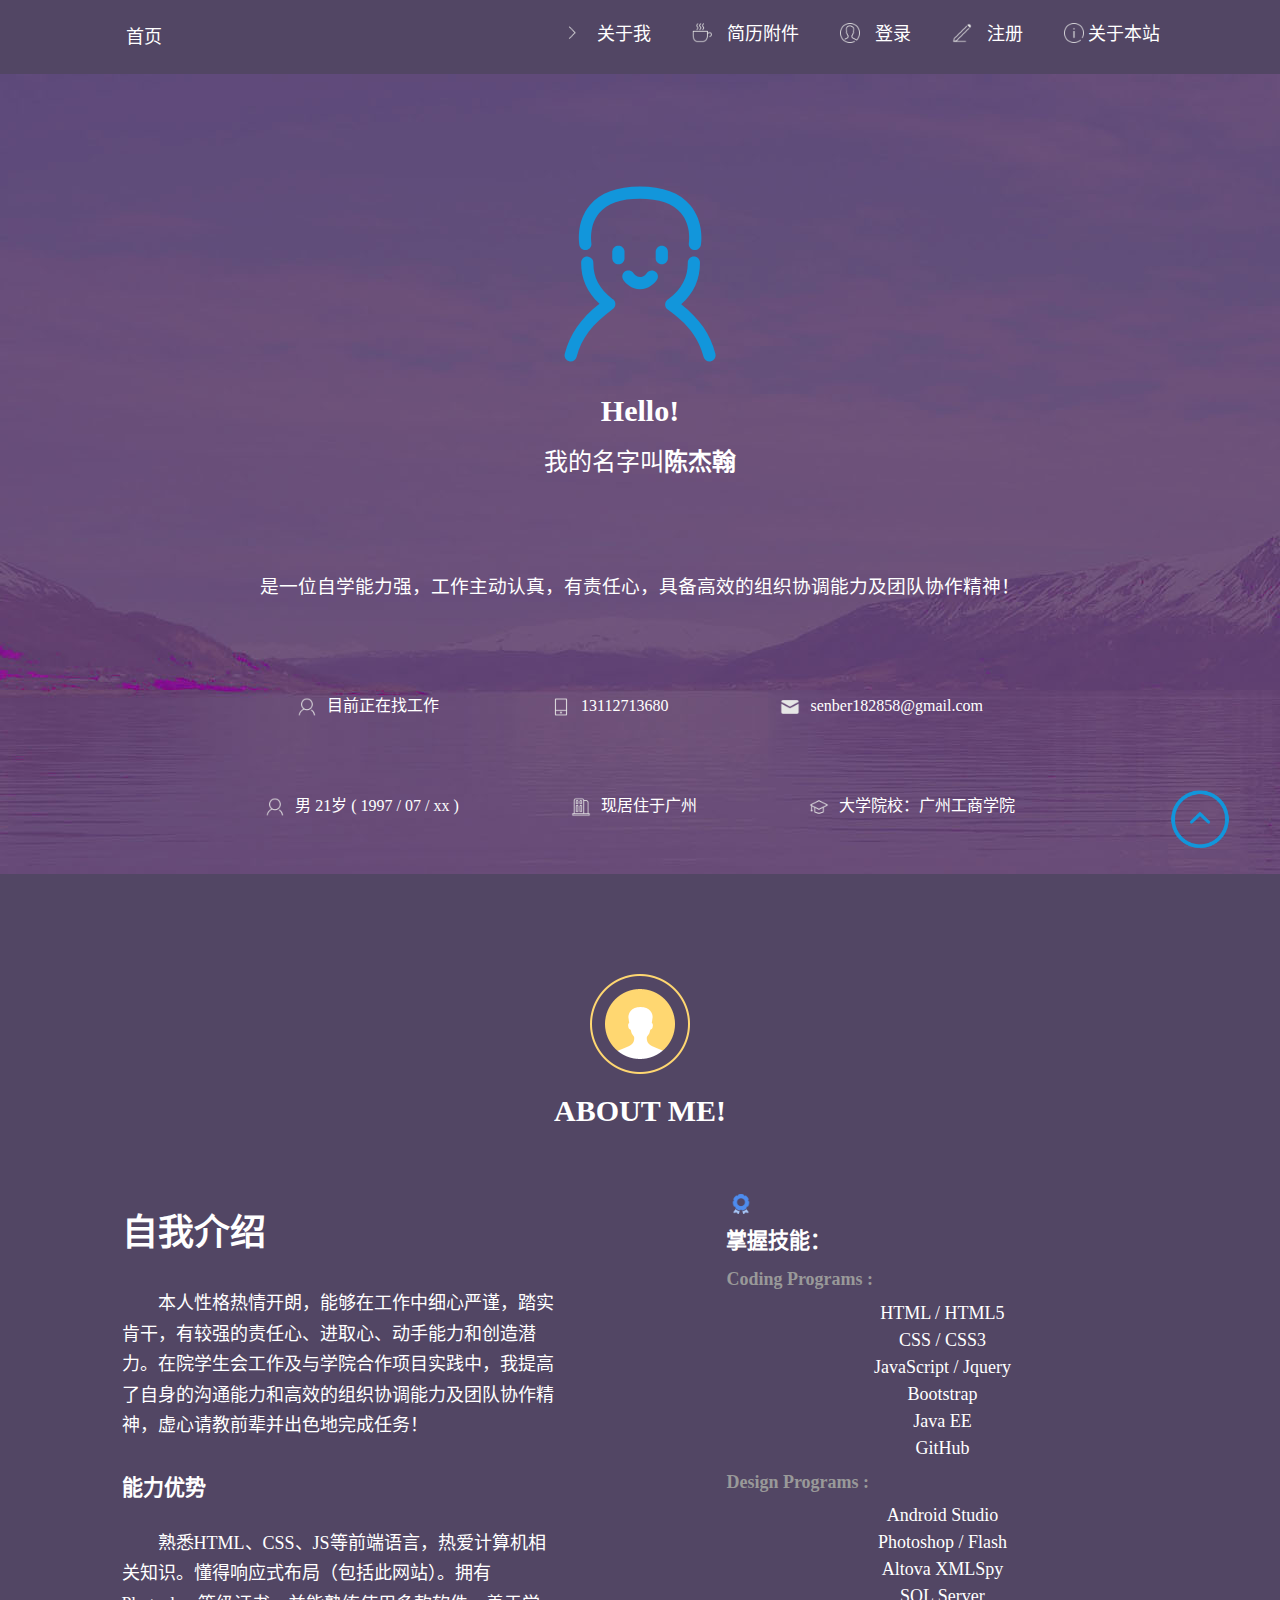
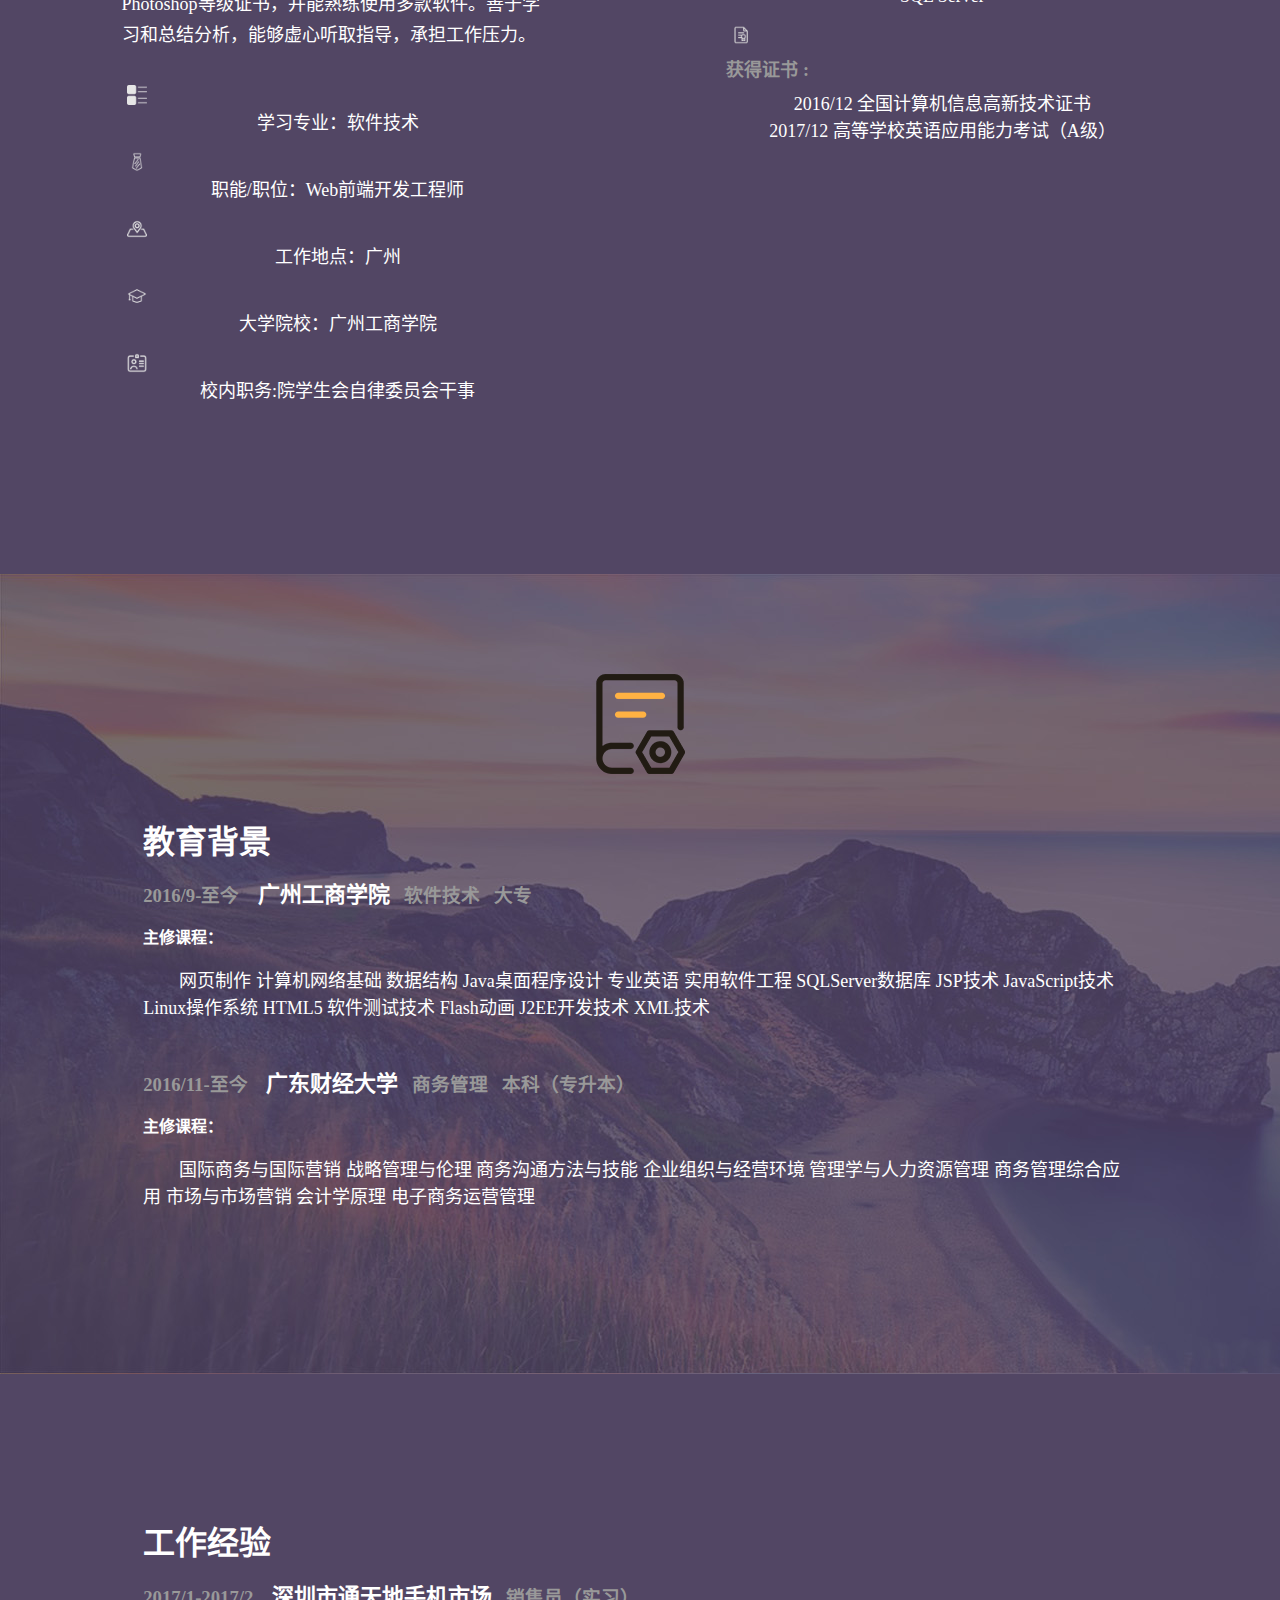
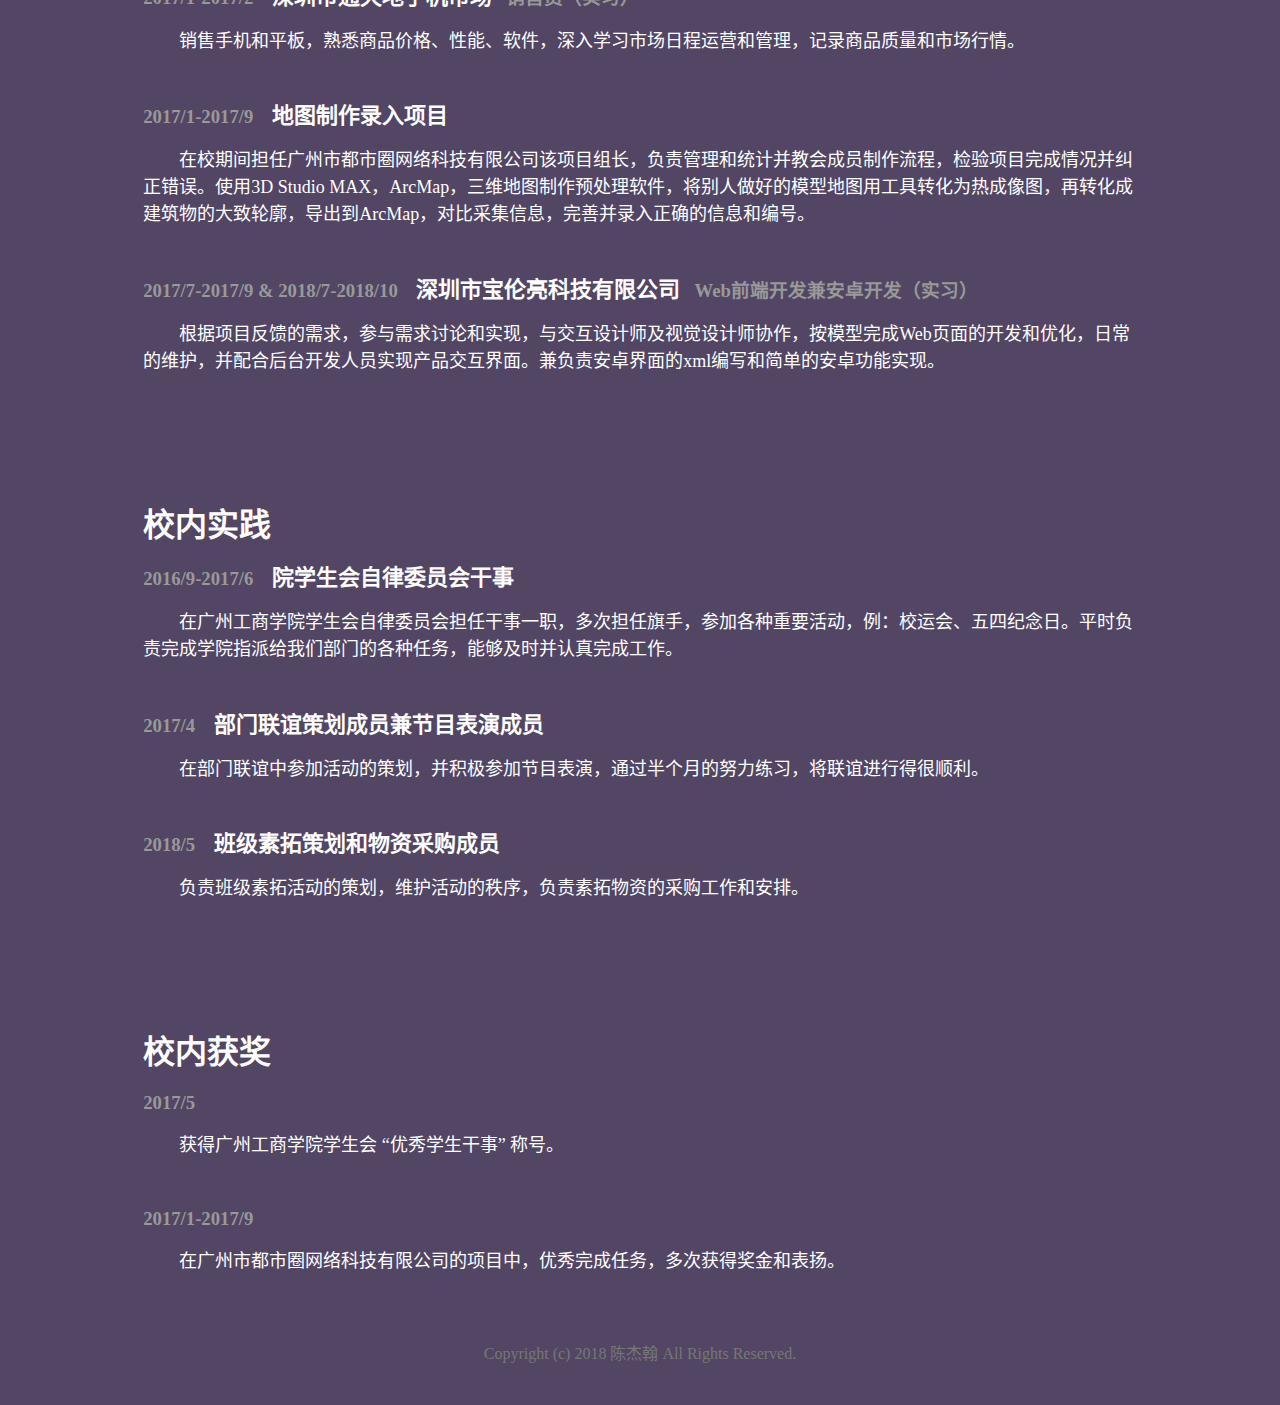
==== commit aa744457: "Personal Homepage-me" ====
--- a/index.html
+++ b/index.html
@@ -84,7 +84,7 @@
                   <img src="img/item06.png" alt="网络错误，图片无法显示！">男 21岁 ( 1997 / 07 / xx )
                 </div>
                 <div class="first-tbody-text">
-                  <img src="img/item09.png" alt="网络错误，图片无法显示！">现居住深圳-福田区
+                  <img src="img/item09.png" alt="网络错误，图片无法显示！">现居住于广州
                 </div>
                 <div class="first-tbody-text">
                   <img src="img/item10.png" alt="网络错误，图片无法显示！">大学院校：广州工商学院
@@ -115,7 +115,7 @@
               </div>
               <div class="i">
                 <img src="img/item13.png" alt="网络错误，图片无法显示！">
-                <div class="t">工作地点：深圳</div>
+                <div class="t">工作地点：广州</div>
               </div>
               <div class="i">
                 <img src="img/item10.png" alt="网络错误，图片无法显示！">
@@ -136,18 +136,14 @@
               <div class="t1">HTML / HTML5</div>
               <div class="t1">CSS / CSS3</div>
               <div class="t1">JavaScript / Jquery</div>
+              <div class="t1">Bootstrap</div>
               <div class="t1">Java EE</div>
+              <div class="t1">GitHub</div>
               <h4>Design Programs :</h4>
               <div class="t1">Android Studio</div>
-              <div class="t1">Dreamweaver / HBuilder / Atom</div>
-              <div class="t1">Eclipse</div>
               <div class="t1">Photoshop / Flash</div>
-              <div class="t1">Word / Powerpoint / Excel</div>
-              <div class="t1">PaintTool SAI</div>
               <div class="t1">Altova XMLSpy</div>
-              <div class="t1">ArcMap</div>
               <div class="t1">SQL Server</div>
-              <div class="t1">VMware</div>
             </div>
             <div class="i">
               <img class="iix" src="img/item16.png" alt="网络错误，图片无法显示！">
